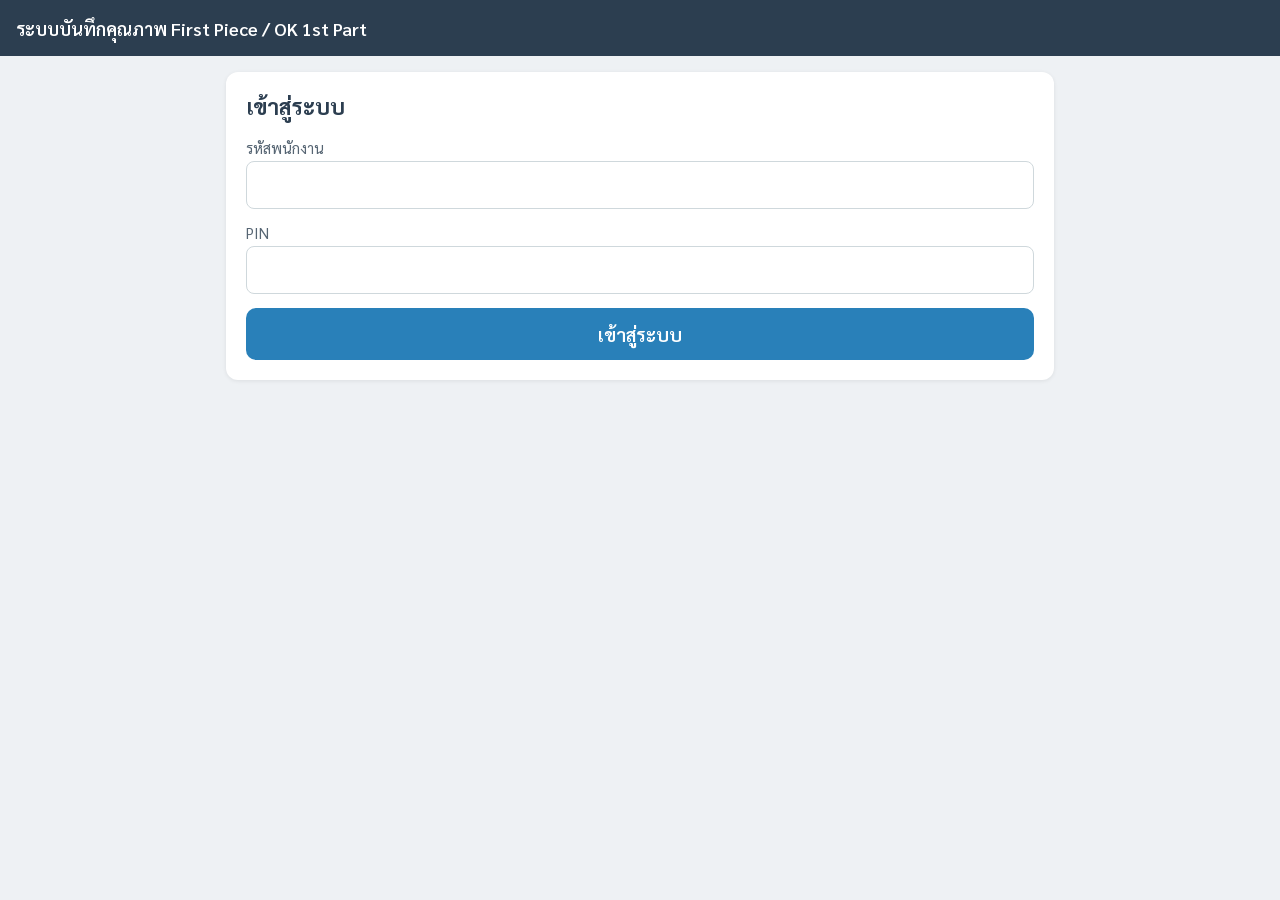
==== index.html @ cfa1894a "Add digital quality forms system: First Piece / OK 1st Part Template-driven web app for tablet-based" ====
<!DOCTYPE html>
<html lang="th">
<head>
<meta charset="UTF-8">
<meta name="viewport" content="width=device-width, initial-scale=1.0">
<title>First Piece / OK 1st Part — ระบบบันทึกคุณภาพ</title>
<link rel="preconnect" href="https://fonts.googleapis.com">
<link rel="preconnect" href="https://fonts.gstatic.com" crossorigin>
<link href="https://fonts.googleapis.com/css2?family=Sarabun:wght@400;500;600;700&display=swap" rel="stylesheet">
<link rel="stylesheet" href="css/app.css">
</head>
<body>

<header class="app-bar">
  <div class="app-title">ระบบบันทึกคุณภาพ First Piece / OK 1st Part</div>
  <div class="app-user" id="app-user" style="display:none">
    <span id="user-name"></span>
    <button type="button" class="btn-small" onclick="Auth.logoutAndRedirect()">ออกจากระบบ</button>
  </div>
</header>

<main class="container">

  <!-- ===== ขั้น 1: Login ===== -->
  <section id="step-login" class="card" style="display:none">
    <h2>เข้าสู่ระบบ</h2>
    <label class="field">
      <span>รหัสพนักงาน</span>
      <input type="text" id="login-employee-id" inputmode="numeric" autocomplete="username">
    </label>
    <label class="field">
      <span>PIN</span>
      <input type="password" id="login-pin" inputmode="numeric" autocomplete="current-password">
    </label>
    <button type="button" class="btn-primary btn-block" id="btn-login">เข้าสู่ระบบ</button>
  </section>

  <!-- ===== ขั้น 2: เลือกฟอร์ม ===== -->
  <section id="step-form" class="card" style="display:none">
    <h2>เลือกฟอร์ม</h2>
    <div id="form-list" class="big-choice-list"></div>
    <div class="nav-links">
      <a href="records.html" class="btn-secondary btn-block">📋 ค้นหาบันทึก / คิวรออนุมัติ</a>
    </div>
  </section>

  <!-- ===== ขั้น 3: เลือกสถานี (log-sheet) หรือกรอก header (single-record) ===== -->
  <section id="step-detail" class="card" style="display:none">
    <h2 id="detail-title"></h2>
    <div id="station-list" class="big-choice-list" style="display:none"></div>
    <div id="header-form" style="display:none"></div>
    <button type="button" class="btn-primary btn-block" id="btn-start" style="display:none">เริ่มกรอกฟอร์ม ▶</button>
    <button type="button" class="btn-secondary btn-block" id="btn-back">◀ ย้อนกลับ</button>
  </section>

</main>

<script src="js/config.js"></script>
<script src="js/api.js"></script>
<script src="js/auth.js"></script>
<script>
// ---------------- flow หน้าแรก ----------------
let selectedForm = null;
let selectedTemplate = null;

function show(stepId) {
  ['step-login', 'step-form', 'step-detail'].forEach(function (id) {
    document.getElementById(id).style.display = id === stepId ? 'block' : 'none';
  });
}

function refreshUserBar() {
  const user = Auth.currentUser();
  const bar = document.getElementById('app-user');
  if (user) {
    document.getElementById('user-name').textContent = user.name + ' (' + user.role + ')';
    bar.style.display = 'flex';
  } else {
    bar.style.display = 'none';
  }
}

// ----- login -----
document.getElementById('btn-login').addEventListener('click', async function () {
  const empId = document.getElementById('login-employee-id').value.trim();
  const pin = document.getElementById('login-pin').value.trim();
  if (!empId || !pin) { showToast('กรุณากรอกรหัสพนักงานและ PIN', 'error'); return; }
  Loading.show('กำลังเข้าสู่ระบบ...');
  try {
    await Auth.login(empId, pin);
    Loading.hide();
    refreshUserBar();
    renderFormList();
    show('step-form');
  } catch (err) {
    Loading.hide();
    showToast('เข้าสู่ระบบไม่สำเร็จ: ' + err.message, 'error');
  }
});
document.getElementById('login-pin').addEventListener('keydown', function (e) {
  if (e.key === 'Enter') document.getElementById('btn-login').click();
});

// ----- เลือกฟอร์ม -----
function renderFormList() {
  const el = document.getElementById('form-list');
  el.innerHTML = '';
  CONFIG.FORMS.forEach(function (f) {
    const btn = document.createElement('button');
    btn.type = 'button';
    btn.className = 'btn-choice';
    btn.innerHTML = '<b>' + f.title + '</b><br><small>' + (f.mode === 'log-sheet' ? 'Checklist ประจำสถานี (ทั้งกะ)' : 'ตรวจชิ้นงานตัวแรก (1 แผ่น = 1 การตรวจ)') + '</small>';
    btn.addEventListener('click', function () { selectForm(f); });
    el.appendChild(btn);
  });
}

async function selectForm(form) {
  selectedForm = form;
  Loading.show('กำลังโหลดฟอร์ม...');
  try {
    selectedTemplate = await loadTemplate(form.form_id);
  } catch (err) {
    Loading.hide();
    showToast(err.message, 'error');
    return;
  }
  Loading.hide();
  document.getElementById('detail-title').textContent = form.title;
  const stationList = document.getElementById('station-list');
  const headerForm = document.getElementById('header-form');
  const btnStart = document.getElementById('btn-start');

  if (selectedTemplate.mode === 'log-sheet') {
    // เลือกสถานีก่อน แล้วค่อยกรอก header
    stationList.style.display = 'grid';
    headerForm.style.display = 'none';
    btnStart.style.display = 'none';
    stationList.innerHTML = '';
    (selectedTemplate.stations || []).forEach(function (st) {
      const b = document.createElement('button');
      b.type = 'button';
      b.className = 'btn-choice btn-station';
      b.textContent = 'สถานี ' + st;
      b.addEventListener('click', function () { renderHeaderForm(st); });
      stationList.appendChild(b);
    });
  } else {
    stationList.style.display = 'none';
    renderHeaderForm(null);
  }
  show('step-detail');
}

function renderHeaderForm(station) {
  const headerForm = document.getElementById('header-form');
  const btnStart = document.getElementById('btn-start');
  headerForm.style.display = 'block';
  btnStart.style.display = 'block';
  btnStart.dataset.station = station == null ? '' : station;
  document.getElementById('station-list').style.display = 'none';

  let html = station != null ? '<div class="selected-station">สถานี: <b>' + station + '</b></div>' : '';
  const today = new Date().toISOString().slice(0, 10);
  (selectedTemplate.header_fields || []).forEach(function (f) {
    if (f.key === 'time') return; // เวลา entry กรอกในหน้า fill
    html += '<label class="field"><span>' + f.label + (f.required ? ' *' : '') + '</span>';
    if (f.type === 'select') {
      html += '<select data-header-key="' + f.key + '">' +
        '<option value="">— เลือก —</option>' +
        f.options.map(function (o) { return '<option>' + o + '</option>'; }).join('') +
        '</select>';
    } else if (f.type === 'date') {
      html += '<input type="date" data-header-key="' + f.key + '" value="' + today + '">';
    } else {
      html += '<input type="text" data-header-key="' + f.key + '" value="' + (f.default || '') + '">';
    }
    html += '</label>';
  });
  headerForm.innerHTML = html;
}

document.getElementById('btn-start').addEventListener('click', function () {
  const header = {};
  let missing = null;
  document.querySelectorAll('#header-form [data-header-key]').forEach(function (input) {
    header[input.dataset.headerKey] = input.value.trim();
  });
  (selectedTemplate.header_fields || []).forEach(function (f) {
    if (f.key === 'time') return;
    if (f.required && !header[f.key]) missing = missing || f.label;
  });
  if (missing) { showToast('กรุณากรอก: ' + missing, 'error'); return; }
  sessionStorage.setItem('fp_fill_context', JSON.stringify({
    form_id: selectedForm.form_id,
    station: this.dataset.station || null,
    header: header
  }));
  location.href = 'fill.html';
});

document.getElementById('btn-back').addEventListener('click', function () { show('step-form'); });

// ----- เริ่มต้น -----
refreshUserBar();
if (Auth.isLoggedIn()) {
  renderFormList();
  show('step-form');
} else {
  show('step-login');
}
</script>
</body>
</html>
---- css/app.css ----
/* ========================================================
   app.css — UI หลัก (tablet-first, Android Chrome)
   touch target ≥ 48px, ฟอนต์ Sarabun
   ======================================================== */

* { box-sizing: border-box; }

body {
  margin: 0;
  font-family: 'Sarabun', sans-serif;
  font-size: 18px;
  background: #eef1f4;
  color: #2c3e50;
}

/* ---------- app bar ---------- */
.app-bar {
  position: sticky; top: 0; z-index: 20;
  background: #2c3e50; color: #fff;
  display: flex; align-items: center; gap: 16px;
  padding: 10px 16px; min-height: 56px;
}
.app-title { font-weight: 600; font-size: 18px; flex: 1; }
.app-user { display: flex; align-items: center; gap: 10px; font-size: 15px; }

.container { max-width: 860px; margin: 0 auto; padding: 16px; }
.container-wide { max-width: 1200px; }

.card {
  background: #fff; border-radius: 12px;
  box-shadow: 0 1px 4px rgba(0,0,0,.08);
  padding: 20px; margin-bottom: 16px;
}
.card h2 { margin-top: 0; font-size: 22px; }

/* ---------- form fields ---------- */
.field { display: block; margin-bottom: 14px; }
.field > span { display: block; font-size: 15px; color: #566573; margin-bottom: 4px; }
.field input, .field select, .field textarea {
  width: 100%; min-height: 48px; font-family: inherit; font-size: 18px;
  padding: 10px 12px; border: 1.5px solid #cfd8dc; border-radius: 8px;
  background: #fff;
}
.field textarea { min-height: 80px; }
.field input:focus, .field select:focus, .field textarea:focus {
  outline: none; border-color: #3498db;
}

/* ---------- buttons ---------- */
button, .btn-primary, .btn-secondary { font-family: inherit; }
.btn-primary, .btn-secondary, .btn-choice {
  display: inline-block; text-align: center; text-decoration: none;
  min-height: 52px; font-size: 19px; font-weight: 600;
  border: none; border-radius: 10px; cursor: pointer; padding: 12px 20px;
}
.btn-primary { background: #2980b9; color: #fff; }
.btn-primary:active { background: #21618c; }
.btn-secondary { background: #ecf0f1; color: #2c3e50; border: 1.5px solid #cfd8dc; }
.btn-block { display: block; width: 100%; margin-top: 10px; }
.btn-small {
  font-size: 14px; padding: 8px 14px; min-height: 40px;
  border: none; border-radius: 6px; background: #ecf0f1; color: #2c3e50;
  cursor: pointer; text-decoration: none; display: inline-block;
}

.big-choice-list { display: grid; grid-template-columns: 1fr; gap: 12px; margin-bottom: 10px; }
.btn-choice {
  background: #fff; border: 2px solid #2980b9; color: #2c3e50;
  min-height: 72px; text-align: left; padding: 14px 18px;
}
.btn-choice small { font-weight: 400; color: #7f8c8d; }
.btn-choice:active { background: #eaf2f8; }
#station-list { grid-template-columns: repeat(auto-fill, minmax(140px, 1fr)); }
.btn-station { text-align: center; min-height: 64px; }
.selected-station { font-size: 20px; margin-bottom: 12px; }
.nav-links { margin-top: 18px; }

/* ---------- fill form ---------- */
.progress-wrap { flex: 1; }
.progress-track { background: rgba(255,255,255,.25); border-radius: 6px; height: 10px; overflow: hidden; }
.progress-fill { background: #2ecc71; height: 100%; width: 0; transition: width .2s; }
.progress-text { font-size: 13px; margin-top: 3px; }

.form-title { font-size: 20px; font-weight: 700; }
.form-docno { font-size: 14px; color: #7f8c8d; margin-bottom: 8px; }
.header-grid { display: flex; flex-wrap: wrap; gap: 8px 20px; }
.header-field { font-size: 16px; }
.hf-label { color: #7f8c8d; }
.hf-value { font-weight: 600; }

.section-card {
  background: #fff; border-radius: 12px; box-shadow: 0 1px 4px rgba(0,0,0,.08);
  padding: 16px; margin-bottom: 14px;
}
.section-title {
  font-size: 20px; font-weight: 700; color: #fff; background: #34495e;
  margin: -16px -16px 12px; padding: 10px 16px; border-radius: 12px 12px 0 0;
}

.item-card { border-bottom: 1px dashed #d5dbdb; padding: 14px 0; }
.item-card:last-child { border-bottom: none; }
.item-card.highlight-missing { background: #fdf2e9; border-radius: 8px; }
.item-critical { border-left: 4px solid #e74c3c; padding-left: 10px; }
.critical-mark { color: #e74c3c; font-weight: 700; }
.item-text { font-size: 18px; font-weight: 600; margin-bottom: 8px; }
.item-freq { font-size: 14px; font-weight: 400; color: #7f8c8d; }
.item-sub { font-size: 15px; color: #566573; margin: -4px 0 8px; }
.item-note { font-size: 14px; color: #b9770e; margin-bottom: 8px; }

/* ปุ่มคำตอบใหญ่ */
.answer-row { display: flex; gap: 10px; margin: 10px 0; }
.answer-row button {
  flex: 1; min-height: 58px; font-size: 20px; font-weight: 700;
  border: 2px solid #cfd8dc; border-radius: 10px; background: #fff; cursor: pointer;
}
.btn-acc.selected { background: #27ae60; border-color: #27ae60; color: #fff; }
.btn-rej.selected { background: #e74c3c; border-color: #e74c3c; color: #fff; }
.btn-na.selected { background: #7f8c8d; border-color: #7f8c8d; color: #fff; }

/* way select */
.way-group { display: flex; flex-wrap: wrap; gap: 8px; margin: 8px 0; }
.btn-way {
  min-height: 48px; padding: 8px 14px; font-size: 16px; font-family: inherit;
  border: 2px solid #95a5a6; border-radius: 8px; background: #fff; cursor: pointer;
}
.btn-way.selected { background: #2980b9; border-color: #2980b9; color: #fff; }

.text-group, .rt-row { display: flex; flex-wrap: wrap; gap: 10px; margin: 8px 0; }
.text-group .text-field, .rt-row .text-field { flex: 1; min-width: 180px; }
.text-field span { display: block; font-size: 14px; color: #7f8c8d; }
.text-field input {
  width: 100%; min-height: 48px; font-family: inherit; font-size: 17px;
  padding: 8px 10px; border: 1.5px solid #cfd8dc; border-radius: 8px;
}
.check-group { margin: 8px 0; }
.check-field { font-size: 17px; margin-right: 16px; }
.check-field input { width: 24px; height: 24px; vertical-align: middle; }

/* torque */
.torque-row { display: flex; align-items: center; gap: 10px; }
.torque-input {
  width: 160px; min-height: 52px; font-size: 22px; text-align: center;
  font-family: inherit; border: 2px solid #cfd8dc; border-radius: 8px;
}
.torque-input.out-of-spec { border-color: #e74c3c; background: #fdedec; color: #c0392b; }
.torque-unit { font-size: 17px; color: #566573; }
.torque-spec { font-size: 15px; color: #2980b9; margin-top: 4px; }
.torque-warning { color: #c0392b; font-weight: 700; margin-top: 4px; }

/* photo */
.photo-block { margin: 10px 0; padding: 10px; background: #f8f9fa; border-radius: 8px; }
.photo-label { font-size: 16px; font-weight: 600; margin-bottom: 8px; }
.photo-label .req { color: #e74c3c; font-size: 14px; }
.btn-photo {
  min-height: 52px; width: 100%; font-size: 18px; font-family: inherit;
  border: 2px dashed #2980b9; border-radius: 8px; background: #eaf2f8;
  color: #2980b9; font-weight: 600; cursor: pointer;
}
.photo-previews { display: flex; flex-wrap: wrap; gap: 10px; margin-bottom: 8px; }
.photo-preview { position: relative; }
.photo-preview img {
  width: 140px; height: 140px; object-fit: cover; border-radius: 8px; border: 1px solid #cfd8dc;
}
.btn-del-photo {
  position: absolute; top: -8px; right: -8px; width: 32px; height: 32px;
  border-radius: 50%; border: none; background: #e74c3c; color: #fff;
  font-size: 15px; cursor: pointer;
}

.submit-bar { padding: 10px 0 40px; }
.btn-submit { min-height: 60px; font-size: 21px; background: #27ae60; }
.btn-submit:active { background: #1e8449; }

/* ---------- modal ---------- */
.modal-overlay {
  position: fixed; inset: 0; background: rgba(0,0,0,.5); z-index: 50;
  display: flex; align-items: center; justify-content: center; padding: 16px;
}
.modal-box {
  background: #fff; border-radius: 14px; padding: 22px;
  width: 100%; max-width: 560px; max-height: 90vh; overflow-y: auto;
}
.modal-wide { max-width: 900px; }
.modal-box h3 { margin-top: 0; }
.modal-hint { font-size: 15px; color: #7f8c8d; }
.modal-head { display: flex; justify-content: space-between; align-items: center; }
.recovery-item-label { font-weight: 600; background: #fdf2e9; padding: 10px; border-radius: 8px; margin-bottom: 12px; }
.modal-success { text-align: center; }
.success-icon {
  width: 72px; height: 72px; line-height: 72px; margin: 0 auto 10px;
  border-radius: 50%; background: #27ae60; color: #fff; font-size: 38px;
}

/* ---------- records page ---------- */
.tab-bar { display: flex; gap: 8px; margin-bottom: 14px; }
.tab {
  font-family: inherit; font-size: 17px; padding: 12px 22px; min-height: 48px;
  border: none; border-radius: 10px 10px 0 0; background: #d5dbdb; cursor: pointer;
}
.tab.active { background: #fff; font-weight: 700; }
.badge-count { color: #e67e22; font-weight: 700; }
.filter-grid { display: grid; grid-template-columns: repeat(auto-fill, minmax(180px, 1fr)); gap: 10px; margin-bottom: 10px; }
.table-scroll { overflow-x: auto; }
.record-table { width: 100%; border-collapse: collapse; font-size: 15px; }
.record-table th, .record-table td { padding: 10px 8px; border-bottom: 1px solid #e5e8e8; text-align: left; white-space: nowrap; }
.record-table th { background: #f4f6f7; }
.record-link { color: #2980b9; font-weight: 600; }
.status-badge { color: #fff; padding: 4px 10px; border-radius: 12px; font-size: 13px; font-weight: 600; }
.nok-flag { color: #fff; background: #e74c3c; padding: 2px 8px; border-radius: 10px; font-size: 12px; font-weight: 700; }
.empty-hint { text-align: center; color: #95a5a6; padding: 24px !important; }

.detail-meta { margin-bottom: 10px; }
.reject-reason { background: #fdedec; color: #c0392b; padding: 10px; border-radius: 8px; margin-bottom: 10px; }
.detail-section { margin-bottom: 14px; }
.detail-table { width: 100%; border-collapse: collapse; font-size: 14px; }
.detail-table td { border-bottom: 1px solid #eee; padding: 6px; vertical-align: top; }
.val-ok { color: #1e8449; font-weight: 600; white-space: nowrap; }
.val-nok { color: #c0392b; font-weight: 700; white-space: nowrap; }
.detail-photos img { width: 110px; height: 110px; object-fit: cover; border-radius: 6px; margin-right: 6px; }
.approve-bar { border-top: 1px solid #eee; padding-top: 12px; margin-top: 10px; }
.approve-buttons { display: flex; gap: 12px; }
.btn-approve, .btn-reject {
  flex: 1; min-height: 54px; font-size: 19px; font-weight: 700; font-family: inherit;
  border: none; border-radius: 10px; color: #fff; cursor: pointer;
}
.btn-approve { background: #27ae60; }
.btn-reject { background: #e74c3c; }

/* ---------- loading + toast ---------- */
#loading-overlay {
  position: fixed; inset: 0; background: rgba(0,0,0,.4); z-index: 100;
  display: none; align-items: center; justify-content: center;
}
.loading-box { background: #fff; padding: 24px 32px; border-radius: 10px; text-align: center; font-size: 17px; }
.spinner {
  width: 40px; height: 40px; margin: 0 auto 12px;
  border: 4px solid #ddd; border-top-color: #2980b9; border-radius: 50%;
  animation: spin .8s linear infinite;
}
@keyframes spin { to { transform: rotate(360deg); } }

.toast {
  position: fixed; bottom: 24px; left: 50%; transform: translateX(-50%);
  background: #34495e; color: #fff; padding: 14px 22px; border-radius: 8px;
  font-size: 16px; opacity: 0; transition: opacity .3s; z-index: 110;
  max-width: 90vw;
}
.toast.show { opacity: 1; }
.toast-error { background: #c0392b; }
.toast-success { background: #1e8449; }
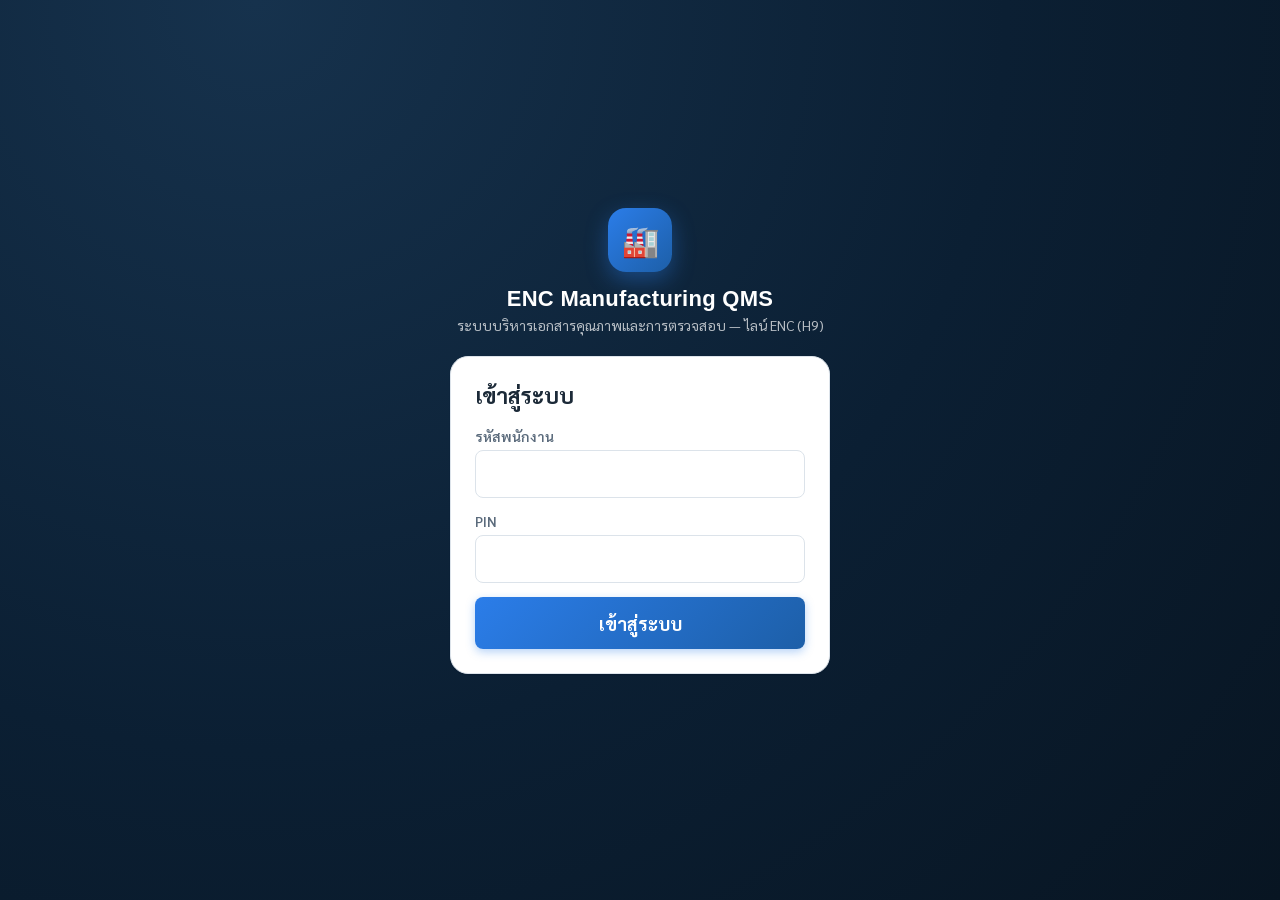
==== commit 7c27f326: "Redesign UI as a cohesive ENC Manufacturing QMS design system Rebuilds css/app.css around the Plant-" ====
--- a/index.html
+++ b/index.html
@@ -3,26 +3,40 @@
 <head>
 <meta charset="UTF-8">
 <meta name="viewport" content="width=device-width, initial-scale=1.0">
-<title>First Piece / OK 1st Part — ระบบบันทึกคุณภาพ</title>
+<title>ENC Manufacturing QMS — เข้าสู่ระบบ</title>
 <link rel="preconnect" href="https://fonts.googleapis.com">
 <link rel="preconnect" href="https://fonts.gstatic.com" crossorigin>
 <link href="https://fonts.googleapis.com/css2?family=Sarabun:wght@400;500;600;700&display=swap" rel="stylesheet">
 <link rel="stylesheet" href="css/app.css">
+<style>
+  .login-shell {
+    min-height: 100vh; display: flex; flex-direction: column; align-items: center; justify-content: center;
+    padding: 24px 16px; background: radial-gradient(circle at 20% 0%, #16324d 0%, var(--ink-900) 55%, #081522 100%);
+  }
+  .login-brand { text-align: center; color: #fff; margin-bottom: 22px; }
+  .login-logo {
+    width: 64px; height: 64px; border-radius: 18px; margin: 0 auto 14px;
+    background: linear-gradient(135deg, var(--brand-500), var(--brand-600));
+    display: flex; align-items: center; justify-content: center; font-size: 30px;
+    box-shadow: 0 8px 22px rgba(43,125,233,.4);
+  }
+  .login-brand h1 { font-size: 22px; margin: 0 0 4px; font-weight: 800; letter-spacing: .3px; }
+  .login-brand p { margin: 0; font-size: 14px; opacity: .7; }
+  .login-card { width: 100%; max-width: 380px; }
+  #step-form.card { max-width: 480px; margin: 40px auto 0; }
+</style>
 </head>
-<body>
-
-<header class="app-bar">
-  <div class="app-title">ระบบบันทึกคุณภาพ First Piece / OK 1st Part</div>
-  <div class="app-user" id="app-user" style="display:none">
-    <span id="user-name"></span>
-    <button type="button" class="btn-small" onclick="Auth.logoutAndRedirect()">ออกจากระบบ</button>
+<body class="login-body">
+
+<main class="login-shell" id="login-shell">
+  <div class="login-brand">
+    <div class="login-logo">🏭</div>
+    <h1>ENC Manufacturing QMS</h1>
+    <p>ระบบบริหารเอกสารคุณภาพและการตรวจสอบ — ไลน์ ENC (H9)</p>
   </div>
-</header>
-
-<main class="container">
 
   <!-- ===== ขั้น 1: Login ===== -->
-  <section id="step-login" class="card" style="display:none">
+  <section id="step-login" class="card login-card" style="display:none">
     <h2>เข้าสู่ระบบ</h2>
     <label class="field">
       <span>รหัสพนักงาน</span>
@@ -34,10 +48,21 @@
     </label>
     <button type="button" class="btn-primary btn-block" id="btn-login">เข้าสู่ระบบ</button>
   </section>
+</main>
+
+<main class="container" id="post-login-shell" style="display:none">
+  <header class="app-bar" style="position:static;margin:-20px -16px 20px;border-radius:0 0 var(--radius-lg) var(--radius-lg)">
+    <div class="app-title">🏭 ENC Manufacturing QMS</div>
+    <div class="app-user" id="app-user">
+      <span id="user-name"></span>
+      <button type="button" class="btn-small" onclick="Auth.logoutAndRedirect()">ออกจากระบบ</button>
+    </div>
+  </header>
 
   <!-- ===== ขั้น 2: เลือกฟอร์ม ===== -->
   <section id="step-form" class="card" style="display:none">
-    <h2>เลือกฟอร์ม</h2>
+    <a href="dashboard.html" class="btn-primary btn-block" style="margin-bottom:14px">🏭 Document Center (เลือกไลน์ → สถานี → เอกสาร)</a>
+    <h2>เลือกฟอร์ม (ทางลัดแบบเดิม)</h2>
     <div id="form-list" class="big-choice-list"></div>
     <div class="nav-links">
       <a href="records.html" class="btn-secondary btn-block">📋 ค้นหาบันทึก / คิวรออนุมัติ</a>
@@ -64,6 +89,8 @@
 let selectedTemplate = null;
 
 function show(stepId) {
+  document.getElementById('login-shell').style.display = stepId === 'step-login' ? 'flex' : 'none';
+  document.getElementById('post-login-shell').style.display = stepId === 'step-login' ? 'none' : 'block';
   ['step-login', 'step-form', 'step-detail'].forEach(function (id) {
     document.getElementById(id).style.display = id === stepId ? 'block' : 'none';
   });
--- a/css/app.css
+++ b/css/app.css
@@ -1,250 +1,442 @@
 /* ========================================================
-   app.css — UI หลัก (tablet-first, Android Chrome)
-   touch target ≥ 48px, ฟอนต์ Sarabun
+   app.css — ENC Manufacturing QMS Design System
+   Tablet-first (Android Chrome), เปิดบน Desktop ได้
+   ยึดคอนเซปจาก docs/ARCHITECTURE.md:
+   Plant → Line → Station → Document (behavior: form/file/recovery)
    ======================================================== */
+
+:root {
+  /* ---- แบรนด์: กลุ่มโรงงาน ENC ---- */
+  --ink-900: #0b1f33;
+  --ink-800: #12293f;
+  --ink-700: #1a3a56;
+  --brand-600: #1d5fa8;
+  --brand-500: #2b7de9;
+  --brand-400: #5b9df5;
+  --brand-100: #e8f1fd;
+
+  /* ---- behavior ของเอกสาร (ใช้สม่ำเสมอทั้งระบบ) ---- */
+  --beh-form: #2b7de9;      /* กรอก/ตรวจ/อนุมัติ */
+  --beh-form-bg: #e8f1fd;
+  --beh-file: #0e9f6e;      /* ดู/อ้างอิง */
+  --beh-file-bg: #e6f8f1;
+  --beh-recovery: #e0710d;  /* แก้ไข/ติดตาม */
+  --beh-recovery-bg: #fdf0e3;
+
+  /* ---- สถานะ ---- */
+  --ok: #1e9e5a;
+  --warn: #e0710d;
+  --danger: #d94545;
+  --pending: #d99a1b;
+  --neutral: #7c8a99;
+
+  /* ---- กลาง ---- */
+  --surface: #ffffff;
+  --canvas: #f2f5f9;
+  --canvas-alt: #e9eef4;
+  --border: #dce3ea;
+  --text: #1c2a38;
+  --text-soft: #5b6b7c;
+  --text-faint: #8a97a5;
+
+  --radius-sm: 8px;
+  --radius-md: 12px;
+  --radius-lg: 18px;
+  --shadow-sm: 0 1px 2px rgba(15, 35, 60, .06), 0 1px 1px rgba(15, 35, 60, .04);
+  --shadow-md: 0 4px 14px rgba(15, 35, 60, .09);
+  --shadow-lift: 0 10px 24px rgba(15, 35, 60, .14);
+}
 
 * { box-sizing: border-box; }
 
 body {
   margin: 0;
   font-family: 'Sarabun', sans-serif;
-  font-size: 18px;
-  background: #eef1f4;
-  color: #2c3e50;
-}
-
-/* ---------- app bar ---------- */
+  font-size: 17px;
+  background: var(--canvas);
+  color: var(--text);
+  -webkit-font-smoothing: antialiased;
+}
+
+/* ================= App Bar ================= */
 .app-bar {
-  position: sticky; top: 0; z-index: 20;
-  background: #2c3e50; color: #fff;
+  position: sticky; top: 0; z-index: 30;
+  background: linear-gradient(135deg, var(--ink-900) 0%, var(--ink-700) 100%);
+  color: #fff;
   display: flex; align-items: center; gap: 16px;
-  padding: 10px 16px; min-height: 56px;
-}
-.app-title { font-weight: 600; font-size: 18px; flex: 1; }
-.app-user { display: flex; align-items: center; gap: 10px; font-size: 15px; }
-
-.container { max-width: 860px; margin: 0 auto; padding: 16px; }
-.container-wide { max-width: 1200px; }
-
+  padding: 12px 20px; min-height: 60px;
+  box-shadow: 0 2px 10px rgba(8, 20, 35, .25);
+}
+.app-title {
+  font-weight: 700; font-size: 19px; flex: 1;
+  display: flex; align-items: center; gap: 8px; letter-spacing: .2px;
+}
+.app-user { display: flex; align-items: center; gap: 10px; font-size: 14px; flex-wrap: wrap; justify-content: flex-end; }
+.app-user > span {
+  background: rgba(255,255,255,.12); padding: 6px 12px; border-radius: 999px;
+  font-weight: 600; white-space: nowrap;
+}
+
+.container { max-width: 900px; margin: 0 auto; padding: 20px 16px 40px; }
+.container-wide { max-width: 1240px; }
+
+/* ================= Cards ================= */
 .card {
-  background: #fff; border-radius: 12px;
-  box-shadow: 0 1px 4px rgba(0,0,0,.08);
-  padding: 20px; margin-bottom: 16px;
-}
-.card h2 { margin-top: 0; font-size: 22px; }
+  background: var(--surface); border: 1px solid var(--border); border-radius: var(--radius-lg);
+  box-shadow: var(--shadow-sm);
+  padding: 24px; margin-bottom: 18px;
+}
+.card h2 { margin-top: 0; font-size: 22px; font-weight: 700; }
 
 /* ---------- form fields ---------- */
 .field { display: block; margin-bottom: 14px; }
-.field > span { display: block; font-size: 15px; color: #566573; margin-bottom: 4px; }
+.field > span { display: block; font-size: 14px; color: var(--text-soft); margin-bottom: 5px; font-weight: 600; }
 .field input, .field select, .field textarea {
-  width: 100%; min-height: 48px; font-family: inherit; font-size: 18px;
-  padding: 10px 12px; border: 1.5px solid #cfd8dc; border-radius: 8px;
-  background: #fff;
+  width: 100%; min-height: 48px; font-family: inherit; font-size: 17px;
+  padding: 10px 14px; border: 1.5px solid var(--border); border-radius: var(--radius-sm);
+  background: var(--surface); color: var(--text); transition: border-color .15s, box-shadow .15s;
 }
 .field textarea { min-height: 80px; }
 .field input:focus, .field select:focus, .field textarea:focus {
-  outline: none; border-color: #3498db;
-}
-
-/* ---------- buttons ---------- */
+  outline: none; border-color: var(--brand-500); box-shadow: 0 0 0 3px var(--brand-100);
+}
+
+/* ================= Buttons ================= */
 button, .btn-primary, .btn-secondary { font-family: inherit; }
 .btn-primary, .btn-secondary, .btn-choice {
   display: inline-block; text-align: center; text-decoration: none;
-  min-height: 52px; font-size: 19px; font-weight: 600;
-  border: none; border-radius: 10px; cursor: pointer; padding: 12px 20px;
-}
-.btn-primary { background: #2980b9; color: #fff; }
-.btn-primary:active { background: #21618c; }
-.btn-secondary { background: #ecf0f1; color: #2c3e50; border: 1.5px solid #cfd8dc; }
+  min-height: 52px; font-size: 18px; font-weight: 700;
+  border: none; border-radius: var(--radius-sm); cursor: pointer; padding: 12px 22px;
+  transition: transform .08s ease, box-shadow .15s ease, background .15s ease;
+}
+.btn-primary {
+  background: linear-gradient(135deg, var(--brand-500), var(--brand-600));
+  color: #fff; box-shadow: 0 3px 10px rgba(43, 125, 233, .35);
+}
+.btn-primary:active { transform: translateY(1px); box-shadow: 0 1px 4px rgba(43, 125, 233, .35); }
+.btn-secondary { background: var(--canvas-alt); color: var(--text); border: 1.5px solid var(--border); }
+.btn-secondary:active { background: var(--border); }
 .btn-block { display: block; width: 100%; margin-top: 10px; }
 .btn-small {
   font-size: 14px; padding: 8px 14px; min-height: 40px;
-  border: none; border-radius: 6px; background: #ecf0f1; color: #2c3e50;
-  cursor: pointer; text-decoration: none; display: inline-block;
-}
-
-.big-choice-list { display: grid; grid-template-columns: 1fr; gap: 12px; margin-bottom: 10px; }
+  border: 1.5px solid transparent; border-radius: 999px; background: rgba(255,255,255,.14); color: #fff;
+  cursor: pointer; text-decoration: none; display: inline-block; font-weight: 600;
+  transition: background .15s;
+}
+.btn-small:hover, .btn-small:active { background: rgba(255,255,255,.24); }
+/* btn-small ใช้นอก app-bar (พื้นสว่าง) ต้องกลับสี */
+.card .btn-small, .doc-actions .btn-small, main .btn-small:not(.app-bar *) {
+  background: var(--canvas-alt); color: var(--text); border-color: var(--border);
+}
+.card .btn-small:hover { background: var(--border); }
+
+/* ================= เลือกตัวเลือกใหญ่ (ไลน์ / สถานี / ฟอร์ม) ================= */
+.big-choice-list { display: grid; grid-template-columns: 1fr; gap: 14px; margin-bottom: 10px; }
 .btn-choice {
-  background: #fff; border: 2px solid #2980b9; color: #2c3e50;
-  min-height: 72px; text-align: left; padding: 14px 18px;
-}
-.btn-choice small { font-weight: 400; color: #7f8c8d; }
-.btn-choice:active { background: #eaf2f8; }
-#station-list { grid-template-columns: repeat(auto-fill, minmax(140px, 1fr)); }
-.btn-station { text-align: center; min-height: 64px; }
-.selected-station { font-size: 20px; margin-bottom: 12px; }
+  background: var(--surface); border: 1.5px solid var(--border); color: var(--text);
+  min-height: 84px; text-align: left; padding: 16px 20px; border-radius: var(--radius-md);
+  box-shadow: var(--shadow-sm); position: relative; overflow: hidden;
+}
+.btn-choice::before {
+  content: ''; position: absolute; left: 0; top: 0; bottom: 0; width: 5px;
+  background: var(--brand-500); opacity: 0; transition: opacity .15s;
+}
+.btn-choice:hover, .btn-choice:active { box-shadow: var(--shadow-lift); border-color: var(--brand-400); }
+.btn-choice:hover::before { opacity: 1; }
+.btn-choice b { font-size: 19px; color: var(--ink-800); }
+.btn-choice small { font-weight: 400; color: var(--text-faint); font-size: 14px; }
+
+#station-list { grid-template-columns: repeat(auto-fill, minmax(150px, 1fr)); }
+.btn-station { text-align: center; min-height: 68px; align-items: center; justify-content: center; }
+.selected-station { font-size: 18px; margin-bottom: 12px; color: var(--text-soft); }
+.selected-station b { color: var(--ink-800); }
 .nav-links { margin-top: 18px; }
 
-/* ---------- fill form ---------- */
+/* ================= fill.html ================= */
 .progress-wrap { flex: 1; }
-.progress-track { background: rgba(255,255,255,.25); border-radius: 6px; height: 10px; overflow: hidden; }
-.progress-fill { background: #2ecc71; height: 100%; width: 0; transition: width .2s; }
-.progress-text { font-size: 13px; margin-top: 3px; }
-
-.form-title { font-size: 20px; font-weight: 700; }
-.form-docno { font-size: 14px; color: #7f8c8d; margin-bottom: 8px; }
-.header-grid { display: flex; flex-wrap: wrap; gap: 8px 20px; }
-.header-field { font-size: 16px; }
-.hf-label { color: #7f8c8d; }
-.hf-value { font-weight: 600; }
+.progress-track { background: rgba(255,255,255,.22); border-radius: 6px; height: 10px; overflow: hidden; }
+.progress-fill { background: linear-gradient(90deg, #34d399, #10b981); height: 100%; width: 0; transition: width .25s; }
+.progress-text { font-size: 12px; margin-top: 3px; color: rgba(255,255,255,.85); }
+
+.form-title { font-size: 21px; font-weight: 800; color: var(--ink-900); }
+.form-docno { font-size: 13px; color: var(--text-faint); margin-bottom: 10px; font-variant-numeric: tabular-nums; }
+.header-grid { display: flex; flex-wrap: wrap; gap: 8px 22px; }
+.header-field { font-size: 15px; }
+.hf-label { color: var(--text-faint); }
+.hf-value { font-weight: 700; color: var(--ink-800); }
 
 .section-card {
-  background: #fff; border-radius: 12px; box-shadow: 0 1px 4px rgba(0,0,0,.08);
-  padding: 16px; margin-bottom: 14px;
+  background: var(--surface); border: 1px solid var(--border); border-radius: var(--radius-lg);
+  box-shadow: var(--shadow-sm); padding: 18px; margin-bottom: 16px; overflow: hidden;
 }
 .section-title {
-  font-size: 20px; font-weight: 700; color: #fff; background: #34495e;
-  margin: -16px -16px 12px; padding: 10px 16px; border-radius: 12px 12px 0 0;
-}
-
-.item-card { border-bottom: 1px dashed #d5dbdb; padding: 14px 0; }
+  font-size: 19px; font-weight: 800; color: #fff;
+  background: linear-gradient(135deg, var(--ink-800), var(--ink-700));
+  margin: -18px -18px 14px; padding: 12px 18px;
+}
+
+.item-card { border-bottom: 1px dashed var(--border); padding: 16px 0; }
 .item-card:last-child { border-bottom: none; }
-.item-card.highlight-missing { background: #fdf2e9; border-radius: 8px; }
-.item-critical { border-left: 4px solid #e74c3c; padding-left: 10px; }
-.critical-mark { color: #e74c3c; font-weight: 700; }
-.item-text { font-size: 18px; font-weight: 600; margin-bottom: 8px; }
-.item-freq { font-size: 14px; font-weight: 400; color: #7f8c8d; }
-.item-sub { font-size: 15px; color: #566573; margin: -4px 0 8px; }
-.item-note { font-size: 14px; color: #b9770e; margin-bottom: 8px; }
-
-/* ปุ่มคำตอบใหญ่ */
+.item-card.highlight-missing { background: #fdf0e3; border-radius: 10px; padding: 14px; }
+.item-critical { border-left: 4px solid var(--danger); padding-left: 12px; }
+.critical-mark { color: var(--danger); font-weight: 700; }
+.item-text { font-size: 18px; font-weight: 700; margin-bottom: 8px; color: var(--ink-800); }
+.item-freq { font-size: 13px; font-weight: 400; color: var(--text-faint); }
+.item-sub { font-size: 15px; color: var(--text-soft); margin: -4px 0 8px; }
+.item-note { font-size: 13px; color: var(--warn); margin-bottom: 8px; }
+
 .answer-row { display: flex; gap: 10px; margin: 10px 0; }
 .answer-row button {
-  flex: 1; min-height: 58px; font-size: 20px; font-weight: 700;
-  border: 2px solid #cfd8dc; border-radius: 10px; background: #fff; cursor: pointer;
-}
-.btn-acc.selected { background: #27ae60; border-color: #27ae60; color: #fff; }
-.btn-rej.selected { background: #e74c3c; border-color: #e74c3c; color: #fff; }
-.btn-na.selected { background: #7f8c8d; border-color: #7f8c8d; color: #fff; }
-
-/* way select */
+  flex: 1; min-height: 58px; font-size: 19px; font-weight: 800;
+  border: 2px solid var(--border); border-radius: var(--radius-md); background: var(--surface); cursor: pointer;
+  transition: all .12s;
+}
+.btn-acc.selected { background: var(--ok); border-color: var(--ok); color: #fff; box-shadow: 0 3px 10px rgba(30, 158, 90, .35); }
+.btn-rej.selected { background: var(--danger); border-color: var(--danger); color: #fff; box-shadow: 0 3px 10px rgba(217, 69, 69, .35); }
+.btn-na.selected { background: var(--neutral); border-color: var(--neutral); color: #fff; }
+
 .way-group { display: flex; flex-wrap: wrap; gap: 8px; margin: 8px 0; }
 .btn-way {
-  min-height: 48px; padding: 8px 14px; font-size: 16px; font-family: inherit;
-  border: 2px solid #95a5a6; border-radius: 8px; background: #fff; cursor: pointer;
-}
-.btn-way.selected { background: #2980b9; border-color: #2980b9; color: #fff; }
+  min-height: 46px; padding: 8px 16px; font-size: 15px; font-family: inherit; font-weight: 600;
+  border: 1.5px solid var(--border); border-radius: 999px; background: var(--surface); cursor: pointer;
+}
+.btn-way.selected { background: var(--brand-500); border-color: var(--brand-500); color: #fff; }
 
 .text-group, .rt-row { display: flex; flex-wrap: wrap; gap: 10px; margin: 8px 0; }
 .text-group .text-field, .rt-row .text-field { flex: 1; min-width: 180px; }
-.text-field span { display: block; font-size: 14px; color: #7f8c8d; }
+.text-field span { display: block; font-size: 13px; color: var(--text-faint); font-weight: 600; }
 .text-field input {
-  width: 100%; min-height: 48px; font-family: inherit; font-size: 17px;
-  padding: 8px 10px; border: 1.5px solid #cfd8dc; border-radius: 8px;
+  width: 100%; min-height: 46px; font-family: inherit; font-size: 16px;
+  padding: 8px 12px; border: 1.5px solid var(--border); border-radius: var(--radius-sm);
 }
 .check-group { margin: 8px 0; }
-.check-field { font-size: 17px; margin-right: 16px; }
-.check-field input { width: 24px; height: 24px; vertical-align: middle; }
-
-/* torque */
+.check-field { font-size: 16px; margin-right: 16px; }
+.check-field input { width: 22px; height: 22px; vertical-align: middle; }
+
 .torque-row { display: flex; align-items: center; gap: 10px; }
 .torque-input {
   width: 160px; min-height: 52px; font-size: 22px; text-align: center;
-  font-family: inherit; border: 2px solid #cfd8dc; border-radius: 8px;
-}
-.torque-input.out-of-spec { border-color: #e74c3c; background: #fdedec; color: #c0392b; }
-.torque-unit { font-size: 17px; color: #566573; }
-.torque-spec { font-size: 15px; color: #2980b9; margin-top: 4px; }
-.torque-warning { color: #c0392b; font-weight: 700; margin-top: 4px; }
-
-/* photo */
-.photo-block { margin: 10px 0; padding: 10px; background: #f8f9fa; border-radius: 8px; }
-.photo-label { font-size: 16px; font-weight: 600; margin-bottom: 8px; }
-.photo-label .req { color: #e74c3c; font-size: 14px; }
+  font-family: inherit; border: 2px solid var(--border); border-radius: var(--radius-sm);
+}
+.torque-input.out-of-spec { border-color: var(--danger); background: #fdedec; color: var(--danger); }
+.torque-unit { font-size: 16px; color: var(--text-soft); }
+.torque-spec { font-size: 14px; color: var(--brand-600); margin-top: 4px; font-weight: 600; }
+.torque-warning { color: var(--danger); font-weight: 700; margin-top: 4px; }
+
+.photo-block { margin: 10px 0; padding: 12px; background: var(--canvas); border-radius: var(--radius-md); }
+.photo-label { font-size: 15px; font-weight: 700; margin-bottom: 8px; }
+.photo-label .req { color: var(--danger); font-size: 13px; }
 .btn-photo {
-  min-height: 52px; width: 100%; font-size: 18px; font-family: inherit;
-  border: 2px dashed #2980b9; border-radius: 8px; background: #eaf2f8;
-  color: #2980b9; font-weight: 600; cursor: pointer;
+  min-height: 52px; width: 100%; font-size: 17px; font-family: inherit; font-weight: 700;
+  border: 2px dashed var(--brand-400); border-radius: var(--radius-sm); background: var(--brand-100);
+  color: var(--brand-600); cursor: pointer;
 }
 .photo-previews { display: flex; flex-wrap: wrap; gap: 10px; margin-bottom: 8px; }
 .photo-preview { position: relative; }
-.photo-preview img {
-  width: 140px; height: 140px; object-fit: cover; border-radius: 8px; border: 1px solid #cfd8dc;
-}
+.photo-preview img { width: 140px; height: 140px; object-fit: cover; border-radius: var(--radius-sm); border: 1px solid var(--border); }
 .btn-del-photo {
-  position: absolute; top: -8px; right: -8px; width: 32px; height: 32px;
-  border-radius: 50%; border: none; background: #e74c3c; color: #fff;
-  font-size: 15px; cursor: pointer;
+  position: absolute; top: -8px; right: -8px; width: 30px; height: 30px;
+  border-radius: 50%; border: 2px solid #fff; background: var(--danger); color: #fff;
+  font-size: 14px; cursor: pointer; box-shadow: var(--shadow-sm);
 }
 
 .submit-bar { padding: 10px 0 40px; }
-.btn-submit { min-height: 60px; font-size: 21px; background: #27ae60; }
-.btn-submit:active { background: #1e8449; }
-
-/* ---------- modal ---------- */
+.btn-submit { min-height: 60px; font-size: 20px; background: linear-gradient(135deg, #22c55e, var(--ok)); box-shadow: 0 4px 14px rgba(30,158,90,.35); }
+
+/* ================= Modal ================= */
 .modal-overlay {
-  position: fixed; inset: 0; background: rgba(0,0,0,.5); z-index: 50;
+  position: fixed; inset: 0; background: rgba(11, 31, 51, .55); backdrop-filter: blur(2px); z-index: 50;
   display: flex; align-items: center; justify-content: center; padding: 16px;
 }
 .modal-box {
-  background: #fff; border-radius: 14px; padding: 22px;
-  width: 100%; max-width: 560px; max-height: 90vh; overflow-y: auto;
-}
-.modal-wide { max-width: 900px; }
-.modal-box h3 { margin-top: 0; }
-.modal-hint { font-size: 15px; color: #7f8c8d; }
-.modal-head { display: flex; justify-content: space-between; align-items: center; }
-.recovery-item-label { font-weight: 600; background: #fdf2e9; padding: 10px; border-radius: 8px; margin-bottom: 12px; }
+  background: var(--surface); border-radius: var(--radius-lg); padding: 24px;
+  width: 100%; max-width: 560px; max-height: 90vh; overflow-y: auto; box-shadow: var(--shadow-lift);
+}
+.modal-wide { max-width: 920px; }
+.modal-box h3 { margin-top: 0; color: var(--ink-800); }
+.modal-hint { font-size: 14px; color: var(--text-soft); }
+.modal-head { display: flex; justify-content: space-between; align-items: center; margin-bottom: 6px; }
+.modal-head h3 { margin: 0; }
+.recovery-item-label { font-weight: 700; background: #fdf0e3; padding: 10px 14px; border-radius: var(--radius-sm); margin-bottom: 12px; }
 .modal-success { text-align: center; }
 .success-icon {
   width: 72px; height: 72px; line-height: 72px; margin: 0 auto 10px;
-  border-radius: 50%; background: #27ae60; color: #fff; font-size: 38px;
-}
-
-/* ---------- records page ---------- */
-.tab-bar { display: flex; gap: 8px; margin-bottom: 14px; }
+  border-radius: 50%; background: var(--ok); color: #fff; font-size: 36px;
+}
+
+/* ================= records.html ================= */
+.tab-bar { display: flex; gap: 8px; margin-bottom: 0; }
 .tab {
-  font-family: inherit; font-size: 17px; padding: 12px 22px; min-height: 48px;
-  border: none; border-radius: 10px 10px 0 0; background: #d5dbdb; cursor: pointer;
-}
-.tab.active { background: #fff; font-weight: 700; }
-.badge-count { color: #e67e22; font-weight: 700; }
-.filter-grid { display: grid; grid-template-columns: repeat(auto-fill, minmax(180px, 1fr)); gap: 10px; margin-bottom: 10px; }
-.table-scroll { overflow-x: auto; }
-.record-table { width: 100%; border-collapse: collapse; font-size: 15px; }
-.record-table th, .record-table td { padding: 10px 8px; border-bottom: 1px solid #e5e8e8; text-align: left; white-space: nowrap; }
-.record-table th { background: #f4f6f7; }
-.record-link { color: #2980b9; font-weight: 600; }
-.status-badge { color: #fff; padding: 4px 10px; border-radius: 12px; font-size: 13px; font-weight: 600; }
-.nok-flag { color: #fff; background: #e74c3c; padding: 2px 8px; border-radius: 10px; font-size: 12px; font-weight: 700; }
-.empty-hint { text-align: center; color: #95a5a6; padding: 24px !important; }
-
-.detail-meta { margin-bottom: 10px; }
-.reject-reason { background: #fdedec; color: #c0392b; padding: 10px; border-radius: 8px; margin-bottom: 10px; }
-.detail-section { margin-bottom: 14px; }
+  font-family: inherit; font-size: 16px; font-weight: 700; padding: 12px 22px; min-height: 48px;
+  border: none; border-radius: var(--radius-sm) var(--radius-sm) 0 0; background: var(--canvas-alt); color: var(--text-soft); cursor: pointer;
+}
+.tab.active { background: var(--surface); color: var(--ink-800); box-shadow: 0 -2px 8px rgba(15,35,60,.06); }
+.badge-count { color: var(--warn); font-weight: 800; }
+.filter-grid { display: grid; grid-template-columns: repeat(auto-fill, minmax(180px, 1fr)); gap: 10px; margin-bottom: 12px; }
+.table-scroll { overflow-x: auto; border-radius: var(--radius-sm); }
+.record-table { width: 100%; border-collapse: collapse; font-size: 14.5px; }
+.record-table th, .record-table td { padding: 11px 10px; border-bottom: 1px solid var(--border); text-align: left; white-space: nowrap; }
+.record-table th { background: var(--canvas); font-weight: 700; color: var(--text-soft); font-size: 13px; text-transform: uppercase; letter-spacing: .3px; }
+.record-table tbody tr:hover { background: var(--brand-100); }
+.record-link { color: var(--brand-600); font-weight: 700; text-decoration: none; }
+.status-badge { color: #fff; padding: 4px 12px; border-radius: 999px; font-size: 12.5px; font-weight: 700; }
+.nok-flag { color: #fff; background: var(--danger); padding: 3px 10px; border-radius: 999px; font-size: 11.5px; font-weight: 800; }
+.empty-hint { text-align: center; color: var(--text-faint); padding: 28px !important; font-size: 15px; }
+
+.detail-meta { margin-bottom: 12px; font-size: 15px; }
+.reject-reason { background: #fdedec; color: var(--danger); padding: 10px 14px; border-radius: var(--radius-sm); margin-bottom: 10px; }
+.detail-section { margin-bottom: 16px; }
+.detail-section > b { color: var(--ink-800); }
 .detail-table { width: 100%; border-collapse: collapse; font-size: 14px; }
-.detail-table td { border-bottom: 1px solid #eee; padding: 6px; vertical-align: top; }
-.val-ok { color: #1e8449; font-weight: 600; white-space: nowrap; }
-.val-nok { color: #c0392b; font-weight: 700; white-space: nowrap; }
-.detail-photos img { width: 110px; height: 110px; object-fit: cover; border-radius: 6px; margin-right: 6px; }
-.approve-bar { border-top: 1px solid #eee; padding-top: 12px; margin-top: 10px; }
+.detail-table td { border-bottom: 1px solid var(--canvas-alt); padding: 7px 6px; vertical-align: top; }
+.val-ok { color: var(--ok); font-weight: 700; white-space: nowrap; }
+.val-nok { color: var(--danger); font-weight: 800; white-space: nowrap; }
+.detail-photos img { width: 110px; height: 110px; object-fit: cover; border-radius: var(--radius-sm); margin-right: 6px; }
+.approve-bar { border-top: 1px solid var(--border); padding-top: 14px; margin-top: 12px; }
 .approve-buttons { display: flex; gap: 12px; }
 .btn-approve, .btn-reject {
-  flex: 1; min-height: 54px; font-size: 19px; font-weight: 700; font-family: inherit;
-  border: none; border-radius: 10px; color: #fff; cursor: pointer;
-}
-.btn-approve { background: #27ae60; }
-.btn-reject { background: #e74c3c; }
-
-/* ---------- loading + toast ---------- */
+  flex: 1; min-height: 54px; font-size: 18px; font-weight: 800; font-family: inherit;
+  border: none; border-radius: var(--radius-sm); color: #fff; cursor: pointer;
+}
+.btn-approve { background: linear-gradient(135deg, #22c55e, var(--ok)); }
+.btn-reject { background: linear-gradient(135deg, #ef4444, var(--danger)); }
+
+/* ================= Document Center (dashboard/viewer) ================= */
+.crumbs {
+  font-size: 15px; margin-bottom: 16px; display: flex; align-items: center; gap: 6px;
+  color: var(--text-faint); flex-wrap: wrap;
+}
+.crumbs a { color: var(--brand-600); text-decoration: none; font-weight: 700; }
+.crumbs a:hover { text-decoration: underline; }
+.crumbs b { color: var(--ink-800); }
+
+.dash-hero {
+  background: linear-gradient(135deg, var(--ink-900), var(--brand-600) 130%);
+  color: #fff; border-radius: var(--radius-lg); padding: 26px 28px; margin-bottom: 20px;
+  box-shadow: var(--shadow-md); position: relative; overflow: hidden;
+}
+.dash-hero::after {
+  content: ''; position: absolute; right: -40px; top: -60px; width: 220px; height: 220px;
+  background: radial-gradient(circle, rgba(255,255,255,.10), transparent 70%);
+}
+.dash-hero-title { font-size: 26px; font-weight: 800; margin: 0 0 4px; }
+.dash-hero-sub { font-size: 15px; opacity: .85; margin: 0; }
+.dash-hero-stats { display: flex; gap: 22px; margin-top: 18px; flex-wrap: wrap; }
+.dash-stat { }
+.dash-stat b { display: block; font-size: 24px; font-weight: 800; }
+.dash-stat span { font-size: 12.5px; opacity: .75; }
+
+.dash-cards { display: grid; gap: 12px; margin-bottom: 18px; }
+.dash-card {
+  display: flex; align-items: center; gap: 14px; background: var(--surface); border-radius: var(--radius-md); padding: 16px 18px;
+  box-shadow: var(--shadow-sm); text-decoration: none; color: var(--text); font-size: 17px;
+  border: 1px solid var(--border); border-left: 5px solid var(--brand-500);
+  transition: box-shadow .15s, transform .1s;
+}
+.dash-card:hover { box-shadow: var(--shadow-lift); transform: translateY(-1px); }
+.dash-warn { border-left-color: var(--warn); }
+.dash-card b { color: var(--ink-800); }
+
+.section-heading {
+  display: flex; align-items: baseline; justify-content: space-between; margin-bottom: 14px;
+}
+.section-heading h2 { margin: 0; }
+.section-heading .count-pill {
+  background: var(--brand-100); color: var(--brand-600); font-weight: 700; font-size: 13px;
+  padding: 4px 12px; border-radius: 999px;
+}
+
+.station-grid { grid-template-columns: repeat(auto-fill, minmax(150px, 1fr)); }
+.btn-station .station-num {
+  display: inline-flex; align-items: center; justify-content: center;
+  width: 34px; height: 34px; border-radius: 50%; background: var(--brand-100); color: var(--brand-600);
+  font-weight: 800; font-size: 15px; margin-bottom: 4px;
+}
+
+/* ---- Document Card: สีตาม behavior (form/file/recovery) ---- */
+.doc-card {
+  display: flex; align-items: center; gap: 16px;
+  border: 1px solid var(--border); border-radius: var(--radius-md);
+  padding: 16px 18px; margin-bottom: 12px; background: var(--surface);
+  box-shadow: var(--shadow-sm); transition: box-shadow .15s;
+}
+.doc-card:hover { box-shadow: var(--shadow-md); }
+.doc-icon {
+  font-size: 26px; width: 52px; height: 52px; min-width: 52px; text-align: center; line-height: 52px;
+  border-radius: 14px; background: var(--beh-form-bg);
+}
+.doc-card[data-behavior="file"] .doc-icon { background: var(--beh-file-bg); }
+.doc-card[data-behavior="recovery"] .doc-icon { background: var(--beh-recovery-bg); }
+.doc-card[data-behavior="form"] { border-left: 4px solid var(--beh-form); }
+.doc-card[data-behavior="file"] { border-left: 4px solid var(--beh-file); }
+.doc-card[data-behavior="recovery"] { border-left: 4px solid var(--beh-recovery); }
+
+.doc-info { flex: 1; min-width: 0; }
+.doc-name { font-size: 18px; font-weight: 700; color: var(--ink-800); }
+.doc-meta { font-size: 13.5px; color: var(--text-faint); margin-top: 2px; }
+.doc-behavior-tag {
+  display: inline-block; font-size: 11px; font-weight: 800; letter-spacing: .3px; text-transform: uppercase;
+  padding: 2px 9px; border-radius: 999px; margin-right: 8px; vertical-align: middle;
+  background: var(--beh-form-bg); color: var(--beh-form);
+}
+.doc-card[data-behavior="file"] .doc-behavior-tag { background: var(--beh-file-bg); color: var(--beh-file); }
+.doc-card[data-behavior="recovery"] .doc-behavior-tag { background: var(--beh-recovery-bg); color: var(--beh-recovery); }
+
+.doc-actions { display: flex; gap: 8px; flex-wrap: wrap; }
+.doc-actions .btn-primary, .doc-actions .btn-secondary { min-height: 46px; font-size: 15px; padding: 10px 16px; }
+@media (max-width: 640px) {
+  .doc-card { flex-wrap: wrap; }
+  .doc-actions { width: 100%; }
+  .doc-actions .btn-primary, .doc-actions .btn-secondary { flex: 1; }
+}
+
+.viewer-actions { display: flex; gap: 10px; flex-wrap: wrap; align-items: center; margin-top: 10px; }
+.viewer-actions .btn-primary, .viewer-actions .btn-secondary { min-height: 46px; font-size: 15px; padding: 10px 16px; }
+.rev-viewing { font-size: 15px; color: var(--text-soft); }
+.preview-frame { width: 100%; height: 70vh; border: 1px solid var(--border); border-radius: var(--radius-md); }
+
+/* ================= admin.html ================= */
+.station-check-grid { display: grid; grid-template-columns: repeat(auto-fill, minmax(64px, 1fr)); gap: 8px; margin-top: 6px; }
+.station-check {
+  display: flex; align-items: center; justify-content: center; gap: 6px;
+  border: 1.5px solid var(--border); border-radius: var(--radius-sm); padding: 10px 4px;
+  font-size: 15px; cursor: pointer; min-height: 46px; background: var(--surface);
+}
+.station-check input { width: 20px; height: 20px; }
+.upload-box { border: 2px dashed var(--brand-400); border-radius: var(--radius-md); padding: 16px; margin: 12px 0; background: var(--brand-100); }
+.upload-tabs { display: flex; gap: 8px; margin-bottom: 12px; }
+.uptab {
+  font-family: inherit; font-size: 14px; font-weight: 700; padding: 8px 16px; min-height: 42px;
+  border: 1.5px solid var(--border); border-radius: 999px; background: #fff; cursor: pointer;
+}
+.uptab.active { background: var(--brand-500); color: #fff; border-color: var(--brand-500); }
+.upload-box input[type=file], .upload-box input[type=text] {
+  width: 100%; min-height: 48px; font-family: inherit; font-size: 15px;
+  padding: 10px; border: 1.5px solid var(--border); border-radius: var(--radius-sm); background: #fff;
+}
+.upload-hint { font-size: 12.5px; color: var(--text-faint); margin-top: 6px; }
+.help-list { font-size: 15.5px; line-height: 1.85; color: var(--text-soft); }
+.help-list li { margin-bottom: 4px; }
+
+/* ================= loading + toast ================= */
 #loading-overlay {
-  position: fixed; inset: 0; background: rgba(0,0,0,.4); z-index: 100;
-  display: none; align-items: center; justify-content: center;
-}
-.loading-box { background: #fff; padding: 24px 32px; border-radius: 10px; text-align: center; font-size: 17px; }
+  position: fixed; inset: 0; background: rgba(11,31,51,.35); z-index: 100;
+  display: none; align-items: center; justify-content: center; backdrop-filter: blur(1px);
+}
+.loading-box { background: var(--surface); padding: 26px 34px; border-radius: var(--radius-md); text-align: center; font-size: 16px; box-shadow: var(--shadow-lift); }
 .spinner {
-  width: 40px; height: 40px; margin: 0 auto 12px;
-  border: 4px solid #ddd; border-top-color: #2980b9; border-radius: 50%;
+  width: 38px; height: 38px; margin: 0 auto 12px;
+  border: 4px solid var(--border); border-top-color: var(--brand-500); border-radius: 50%;
   animation: spin .8s linear infinite;
 }
 @keyframes spin { to { transform: rotate(360deg); } }
 
 .toast {
   position: fixed; bottom: 24px; left: 50%; transform: translateX(-50%);
-  background: #34495e; color: #fff; padding: 14px 22px; border-radius: 8px;
-  font-size: 16px; opacity: 0; transition: opacity .3s; z-index: 110;
-  max-width: 90vw;
+  background: var(--ink-800); color: #fff; padding: 14px 22px; border-radius: var(--radius-sm);
+  font-size: 15px; opacity: 0; transition: opacity .3s; z-index: 110; max-width: 90vw;
+  box-shadow: var(--shadow-lift);
 }
 .toast.show { opacity: 1; }
-.toast-error { background: #c0392b; }
-.toast-success { background: #1e8449; }
+.toast-error { background: linear-gradient(135deg, #ef4444, var(--danger)); }
+.toast-success { background: linear-gradient(135deg, #22c55e, var(--ok)); }
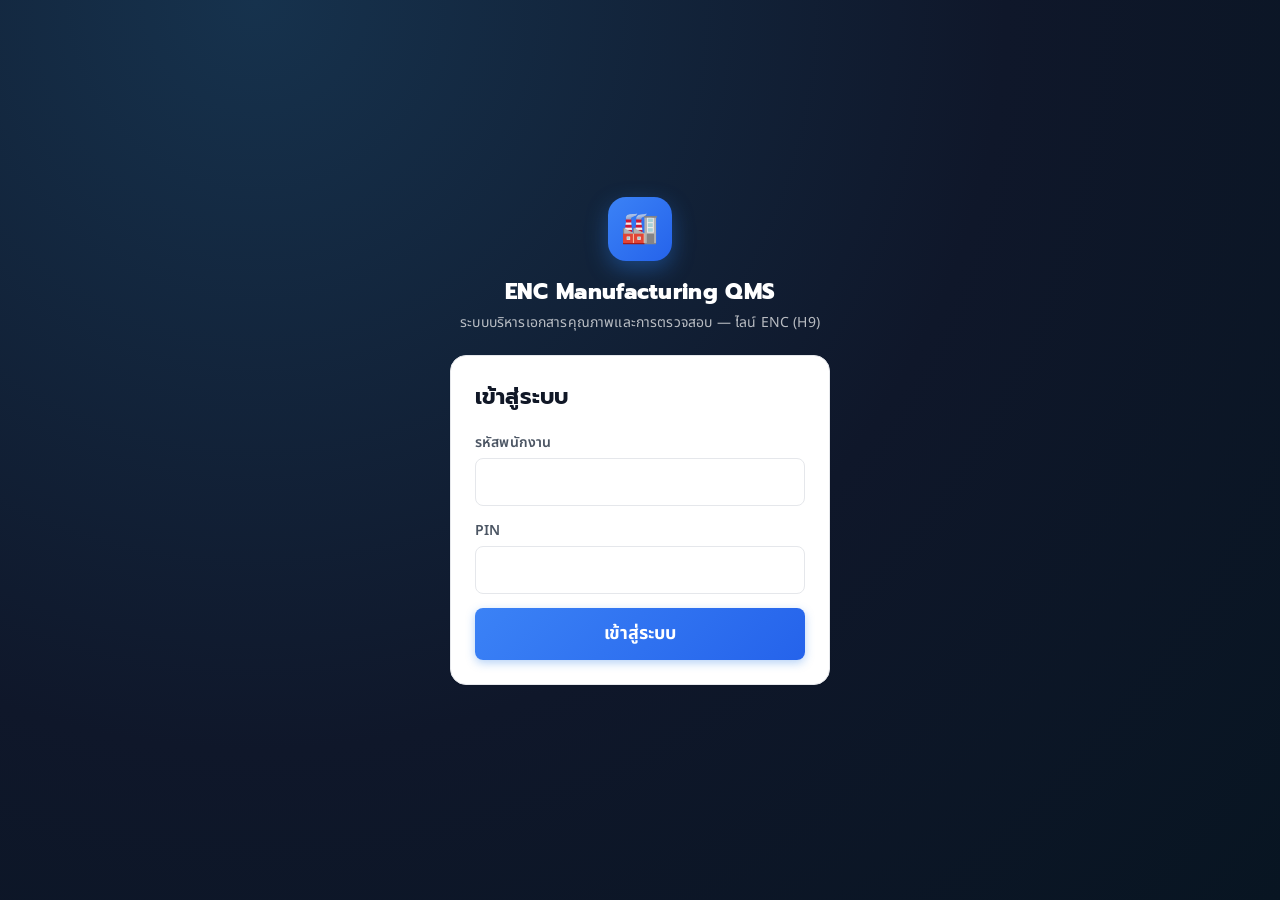
==== commit 0ccde1ff: "Modern SaaS UI: Dashboard วิเคราะห์ + Notification + จัดการผู้ใช้ + ธีมใหม่ทั้งระบบ ยกระดับ UI จากโป" ====
--- a/index.html
+++ b/index.html
@@ -6,7 +6,7 @@
 <title>ENC Manufacturing QMS — เข้าสู่ระบบ</title>
 <link rel="preconnect" href="https://fonts.googleapis.com">
 <link rel="preconnect" href="https://fonts.gstatic.com" crossorigin>
-<link href="https://fonts.googleapis.com/css2?family=Sarabun:wght@400;500;600;700&display=swap" rel="stylesheet">
+<link href="https://fonts.googleapis.com/css2?family=Noto+Sans+Thai:wght@400;500;600;700&family=Prompt:wght@500;600;700&display=swap" rel="stylesheet">
 <link rel="stylesheet" href="css/app.css">
 <style>
   .login-shell {
@@ -23,7 +23,6 @@
   .login-brand h1 { font-size: 22px; margin: 0 0 4px; font-weight: 800; letter-spacing: .3px; }
   .login-brand p { margin: 0; font-size: 14px; opacity: .7; }
   .login-card { width: 100%; max-width: 380px; }
-  #step-form.card { max-width: 480px; margin: 40px auto 0; }
 </style>
 </head>
 <body class="login-body">
@@ -35,8 +34,7 @@
     <p>ระบบบริหารเอกสารคุณภาพและการตรวจสอบ — ไลน์ ENC (H9)</p>
   </div>
 
-  <!-- ===== ขั้น 1: Login ===== -->
-  <section id="step-login" class="card login-card" style="display:none">
+  <section id="step-login" class="card login-card">
     <h2>เข้าสู่ระบบ</h2>
     <label class="field">
       <span>รหัสพนักงาน</span>
@@ -50,64 +48,10 @@
   </section>
 </main>
 
-<main class="container" id="post-login-shell" style="display:none">
-  <header class="app-bar" style="position:static;margin:-20px -16px 20px;border-radius:0 0 var(--radius-lg) var(--radius-lg)">
-    <div class="app-title">🏭 ENC Manufacturing QMS</div>
-    <div class="app-user" id="app-user">
-      <span id="user-name"></span>
-      <button type="button" class="btn-small" onclick="Auth.logoutAndRedirect()">ออกจากระบบ</button>
-    </div>
-  </header>
-
-  <!-- ===== ขั้น 2: เลือกฟอร์ม ===== -->
-  <section id="step-form" class="card" style="display:none">
-    <a href="dashboard.html" class="btn-primary btn-block" style="margin-bottom:14px">🏭 Document Center (เลือกไลน์ → สถานี → เอกสาร)</a>
-    <h2>เลือกฟอร์ม (ทางลัดแบบเดิม)</h2>
-    <div id="form-list" class="big-choice-list"></div>
-    <div class="nav-links">
-      <a href="records.html" class="btn-secondary btn-block">📋 ค้นหาบันทึก / คิวรออนุมัติ</a>
-    </div>
-  </section>
-
-  <!-- ===== ขั้น 3: เลือกสถานี (log-sheet) หรือกรอก header (single-record) ===== -->
-  <section id="step-detail" class="card" style="display:none">
-    <h2 id="detail-title"></h2>
-    <div id="station-list" class="big-choice-list" style="display:none"></div>
-    <div id="header-form" style="display:none"></div>
-    <button type="button" class="btn-primary btn-block" id="btn-start" style="display:none">เริ่มกรอกฟอร์ม ▶</button>
-    <button type="button" class="btn-secondary btn-block" id="btn-back">◀ ย้อนกลับ</button>
-  </section>
-
-</main>
-
 <script src="js/config.js"></script>
 <script src="js/api.js"></script>
 <script src="js/auth.js"></script>
 <script>
-// ---------------- flow หน้าแรก ----------------
-let selectedForm = null;
-let selectedTemplate = null;
-
-function show(stepId) {
-  document.getElementById('login-shell').style.display = stepId === 'step-login' ? 'flex' : 'none';
-  document.getElementById('post-login-shell').style.display = stepId === 'step-login' ? 'none' : 'block';
-  ['step-login', 'step-form', 'step-detail'].forEach(function (id) {
-    document.getElementById(id).style.display = id === stepId ? 'block' : 'none';
-  });
-}
-
-function refreshUserBar() {
-  const user = Auth.currentUser();
-  const bar = document.getElementById('app-user');
-  if (user) {
-    document.getElementById('user-name').textContent = user.name + ' (' + user.role + ')';
-    bar.style.display = 'flex';
-  } else {
-    bar.style.display = 'none';
-  }
-}
-
-// ----- login -----
 document.getElementById('btn-login').addEventListener('click', async function () {
   const empId = document.getElementById('login-employee-id').value.trim();
   const pin = document.getElementById('login-pin').value.trim();
@@ -115,10 +59,7 @@
   Loading.show('กำลังเข้าสู่ระบบ...');
   try {
     await Auth.login(empId, pin);
-    Loading.hide();
-    refreshUserBar();
-    renderFormList();
-    show('step-form');
+    location.href = 'home.html';
   } catch (err) {
     Loading.hide();
     showToast('เข้าสู่ระบบไม่สำเร็จ: ' + err.message, 'error');
@@ -128,114 +69,7 @@
   if (e.key === 'Enter') document.getElementById('btn-login').click();
 });
 
-// ----- เลือกฟอร์ม -----
-function renderFormList() {
-  const el = document.getElementById('form-list');
-  el.innerHTML = '';
-  CONFIG.FORMS.forEach(function (f) {
-    const btn = document.createElement('button');
-    btn.type = 'button';
-    btn.className = 'btn-choice';
-    btn.innerHTML = '<b>' + f.title + '</b><br><small>' + (f.mode === 'log-sheet' ? 'Checklist ประจำสถานี (ทั้งกะ)' : 'ตรวจชิ้นงานตัวแรก (1 แผ่น = 1 การตรวจ)') + '</small>';
-    btn.addEventListener('click', function () { selectForm(f); });
-    el.appendChild(btn);
-  });
-}
-
-async function selectForm(form) {
-  selectedForm = form;
-  Loading.show('กำลังโหลดฟอร์ม...');
-  try {
-    selectedTemplate = await loadTemplate(form.form_id);
-  } catch (err) {
-    Loading.hide();
-    showToast(err.message, 'error');
-    return;
-  }
-  Loading.hide();
-  document.getElementById('detail-title').textContent = form.title;
-  const stationList = document.getElementById('station-list');
-  const headerForm = document.getElementById('header-form');
-  const btnStart = document.getElementById('btn-start');
-
-  if (selectedTemplate.mode === 'log-sheet') {
-    // เลือกสถานีก่อน แล้วค่อยกรอก header
-    stationList.style.display = 'grid';
-    headerForm.style.display = 'none';
-    btnStart.style.display = 'none';
-    stationList.innerHTML = '';
-    (selectedTemplate.stations || []).forEach(function (st) {
-      const b = document.createElement('button');
-      b.type = 'button';
-      b.className = 'btn-choice btn-station';
-      b.textContent = 'สถานี ' + st;
-      b.addEventListener('click', function () { renderHeaderForm(st); });
-      stationList.appendChild(b);
-    });
-  } else {
-    stationList.style.display = 'none';
-    renderHeaderForm(null);
-  }
-  show('step-detail');
-}
-
-function renderHeaderForm(station) {
-  const headerForm = document.getElementById('header-form');
-  const btnStart = document.getElementById('btn-start');
-  headerForm.style.display = 'block';
-  btnStart.style.display = 'block';
-  btnStart.dataset.station = station == null ? '' : station;
-  document.getElementById('station-list').style.display = 'none';
-
-  let html = station != null ? '<div class="selected-station">สถานี: <b>' + station + '</b></div>' : '';
-  const today = new Date().toISOString().slice(0, 10);
-  (selectedTemplate.header_fields || []).forEach(function (f) {
-    if (f.key === 'time') return; // เวลา entry กรอกในหน้า fill
-    html += '<label class="field"><span>' + f.label + (f.required ? ' *' : '') + '</span>';
-    if (f.type === 'select') {
-      html += '<select data-header-key="' + f.key + '">' +
-        '<option value="">— เลือก —</option>' +
-        f.options.map(function (o) { return '<option>' + o + '</option>'; }).join('') +
-        '</select>';
-    } else if (f.type === 'date') {
-      html += '<input type="date" data-header-key="' + f.key + '" value="' + today + '">';
-    } else {
-      html += '<input type="text" data-header-key="' + f.key + '" value="' + (f.default || '') + '">';
-    }
-    html += '</label>';
-  });
-  headerForm.innerHTML = html;
-}
-
-document.getElementById('btn-start').addEventListener('click', function () {
-  const header = {};
-  let missing = null;
-  document.querySelectorAll('#header-form [data-header-key]').forEach(function (input) {
-    header[input.dataset.headerKey] = input.value.trim();
-  });
-  (selectedTemplate.header_fields || []).forEach(function (f) {
-    if (f.key === 'time') return;
-    if (f.required && !header[f.key]) missing = missing || f.label;
-  });
-  if (missing) { showToast('กรุณากรอก: ' + missing, 'error'); return; }
-  sessionStorage.setItem('fp_fill_context', JSON.stringify({
-    form_id: selectedForm.form_id,
-    station: this.dataset.station || null,
-    header: header
-  }));
-  location.href = 'fill.html';
-});
-
-document.getElementById('btn-back').addEventListener('click', function () { show('step-form'); });
-
-// ----- เริ่มต้น -----
-refreshUserBar();
-if (Auth.isLoggedIn()) {
-  renderFormList();
-  show('step-form');
-} else {
-  show('step-login');
-}
+if (Auth.isLoggedIn()) location.href = 'home.html';
 </script>
 </body>
 </html>
--- a/css/app.css
+++ b/css/app.css
@@ -6,57 +6,134 @@
    ======================================================== */
 
 :root {
-  /* ---- แบรนด์: กลุ่มโรงงาน ENC ---- */
-  --ink-900: #0b1f33;
-  --ink-800: #12293f;
-  --ink-700: #1a3a56;
-  --brand-600: #1d5fa8;
-  --brand-500: #2b7de9;
-  --brand-400: #5b9df5;
-  --brand-100: #e8f1fd;
+  /* ---- แบรนด์: กลุ่มโรงงาน ENC (Modern SaaS tone) ---- */
+  --ink-900: #0f172a;
+  --ink-800: #1e293b;
+  --ink-700: #334155;
+  --ink-600: #475569;
+  --ink-500: #64748b;
+  --ink-200: #cbd5e1;
+  --ink-50:  #f1f5f9;
+  --brand-900: #1e3a8a;
+  --brand-700: #1d4ed8;
+  --brand-600: #2563eb;
+  --brand-500: #3b82f6;
+  --brand-400: #60a5fa;
+  --brand-100: #eff6ff;
 
   /* ---- behavior ของเอกสาร (ใช้สม่ำเสมอทั้งระบบ) ---- */
-  --beh-form: #2b7de9;      /* กรอก/ตรวจ/อนุมัติ */
-  --beh-form-bg: #e8f1fd;
-  --beh-file: #0e9f6e;      /* ดู/อ้างอิง */
-  --beh-file-bg: #e6f8f1;
-  --beh-recovery: #e0710d;  /* แก้ไข/ติดตาม */
-  --beh-recovery-bg: #fdf0e3;
+  --beh-form: #2563eb;      /* กรอก/ตรวจ/อนุมัติ */
+  --beh-form-bg: #eff6ff;
+  --beh-file: #059669;      /* ดู/อ้างอิง */
+  --beh-file-bg: #ecfdf5;
+  --beh-recovery: #d97706;  /* แก้ไข/ติดตาม */
+  --beh-recovery-bg: #fffbeb;
 
   /* ---- สถานะ ---- */
-  --ok: #1e9e5a;
-  --warn: #e0710d;
-  --danger: #d94545;
-  --pending: #d99a1b;
-  --neutral: #7c8a99;
+  --ok: #16a34a;
+  --ok-bg: #f0fdf4;
+  --warn: #d97706;
+  --warn-bg: #fffbeb;
+  --danger: #dc2626;
+  --danger-bg: #fef2f2;
+  --pending: #ca8a04;
+  --neutral: #6b7280;
 
   /* ---- กลาง ---- */
   --surface: #ffffff;
-  --canvas: #f2f5f9;
-  --canvas-alt: #e9eef4;
-  --border: #dce3ea;
-  --text: #1c2a38;
-  --text-soft: #5b6b7c;
-  --text-faint: #8a97a5;
+  --canvas: #f9fafb;
+  --canvas-alt: #f3f4f6;
+  --border: #e5e7eb;
+  --text: #111827;
+  --text-soft: #4b5563;
+  --text-faint: #9ca3af;
 
   --radius-sm: 8px;
   --radius-md: 12px;
-  --radius-lg: 18px;
-  --shadow-sm: 0 1px 2px rgba(15, 35, 60, .06), 0 1px 1px rgba(15, 35, 60, .04);
-  --shadow-md: 0 4px 14px rgba(15, 35, 60, .09);
-  --shadow-lift: 0 10px 24px rgba(15, 35, 60, .14);
+  --radius-lg: 16px;
+  --shadow-sm: 0 1px 2px rgba(16, 24, 40, .05);
+  --shadow-md: 0 4px 12px rgba(16, 24, 40, .08), 0 1px 3px rgba(16, 24, 40, .05);
+  --shadow-lift: 0 12px 28px rgba(16, 24, 40, .12), 0 4px 10px rgba(16, 24, 40, .06);
+
+  /* ---- role badge (RBAC) ---- */
+  --role-admin: #7c3aed;    --role-admin-bg: #f3e8ff;
+  --role-leader: #2563eb;   --role-leader-bg: #eff6ff;
+  --role-qi: #0d9488;       --role-qi-bg: #f0fdfa;
+  --role-operator: #6b7280; --role-operator-bg: #f3f4f6;
+  --role-other: #d97706;    --role-other-bg: #fffbeb;
 }
 
 * { box-sizing: border-box; }
 
 body {
   margin: 0;
-  font-family: 'Sarabun', sans-serif;
-  font-size: 17px;
+  font-family: 'Noto Sans Thai', 'Sarabun', system-ui, sans-serif;
+  font-size: 16px;
   background: var(--canvas);
   color: var(--text);
   -webkit-font-smoothing: antialiased;
-}
+  letter-spacing: .01em;
+}
+h1, h2, h3, .form-title, .app-title, .brand-text { font-family: 'Prompt', 'Noto Sans Thai', sans-serif; }
+
+/* ================= App Shell: sidebar navigation ================= */
+:root { --sidebar-w: 232px; --sidebar-w-collapsed: 68px; }
+
+body.has-shell { padding-left: var(--sidebar-w); }
+@media (max-width: 900px) { body.has-shell { padding-left: var(--sidebar-w-collapsed); } }
+
+.app-sidebar {
+  position: fixed; top: 0; left: 0; bottom: 0; width: var(--sidebar-w); z-index: 40;
+  background: linear-gradient(180deg, var(--ink-900), #081524 100%);
+  display: flex; flex-direction: column;
+  box-shadow: 2px 0 12px rgba(8, 20, 35, .2);
+}
+@media (max-width: 900px) { .app-sidebar { width: var(--sidebar-w-collapsed); } }
+
+.sidebar-brand {
+  display: flex; align-items: center; gap: 10px; padding: 18px 16px;
+  color: #fff; text-decoration: none; border-bottom: 1px solid rgba(255,255,255,.08);
+}
+.sidebar-brand .logo { font-size: 24px; line-height: 1; }
+.sidebar-brand .brand-text { font-weight: 800; font-size: 16px; letter-spacing: .2px; }
+@media (max-width: 900px) { .sidebar-brand .brand-text { display: none; } }
+
+.sidebar-nav { flex: 1; overflow-y: auto; padding: 10px 10px; display: flex; flex-direction: column; gap: 3px; }
+.sidebar-link {
+  display: flex; align-items: center; gap: 12px; padding: 11px 12px; border-radius: var(--radius-sm);
+  color: rgba(255,255,255,.72); text-decoration: none; font-size: 15px; font-weight: 600;
+  white-space: nowrap; overflow: hidden;
+}
+.sidebar-link:hover { background: rgba(255,255,255,.07); color: #fff; }
+.sidebar-link.active { background: linear-gradient(135deg, var(--brand-500), var(--brand-600)); color: #fff; box-shadow: 0 2px 8px rgba(43,125,233,.35); }
+.sidebar-link .icon { font-size: 18px; width: 22px; text-align: center; flex-shrink: 0; }
+.sidebar-link .label { overflow: hidden; text-overflow: ellipsis; }
+@media (max-width: 900px) { .sidebar-link .label { display: none; } .sidebar-link { justify-content: center; padding: 12px 0; } .sidebar-link .icon { width: auto; } }
+
+.sidebar-section-label {
+  padding: 14px 12px 4px; font-size: 11px; font-weight: 700; letter-spacing: .6px;
+  text-transform: uppercase; color: rgba(255,255,255,.35);
+}
+@media (max-width: 900px) { .sidebar-section-label { display: none; } }
+
+.sidebar-footer { padding: 12px; border-top: 1px solid rgba(255,255,255,.08); }
+.sidebar-user { display: flex; align-items: center; gap: 10px; padding: 8px 10px; margin-bottom: 6px; }
+.sidebar-user .avatar {
+  width: 34px; height: 34px; border-radius: 50%; background: var(--brand-500); color: #fff;
+  display: flex; align-items: center; justify-content: center; font-weight: 800; font-size: 14px; flex-shrink: 0;
+}
+.sidebar-user .who { overflow: hidden; }
+.sidebar-user .who .name { color: #fff; font-size: 14px; font-weight: 700; white-space: nowrap; overflow: hidden; text-overflow: ellipsis; }
+.sidebar-user .who .role { color: rgba(255,255,255,.5); font-size: 12px; }
+@media (max-width: 900px) { .sidebar-user .who { display: none; } }
+.sidebar-refresh, .sidebar-logout {
+  display: flex; align-items: center; justify-content: center; gap: 8px; width: 100%;
+  padding: 10px; border-radius: var(--radius-sm); border: 1px solid rgba(255,255,255,.14);
+  background: rgba(255,255,255,.05); color: rgba(255,255,255,.85); font-family: inherit; font-size: 14px;
+  font-weight: 700; cursor: pointer; margin-bottom: 8px;
+}
+.sidebar-refresh:hover, .sidebar-logout:hover { background: rgba(255,255,255,.12); }
+@media (max-width: 900px) { .sidebar-refresh span.label, .sidebar-logout span.label { display: none; } }
 
 /* ================= App Bar ================= */
 .app-bar {
@@ -125,10 +202,10 @@
 }
 .btn-small:hover, .btn-small:active { background: rgba(255,255,255,.24); }
 /* btn-small ใช้นอก app-bar (พื้นสว่าง) ต้องกลับสี */
-.card .btn-small, .doc-actions .btn-small, main .btn-small:not(.app-bar *) {
+.card .btn-small, .doc-actions .btn-small, main .btn-small:not(.app-bar *), .modal-box .btn-small {
   background: var(--canvas-alt); color: var(--text); border-color: var(--border);
 }
-.card .btn-small:hover { background: var(--border); }
+.card .btn-small:hover, .modal-box .btn-small:hover { background: var(--border); }
 
 /* ================= เลือกตัวเลือกใหญ่ (ไลน์ / สถานี / ฟอร์ม) ================= */
 .big-choice-list { display: grid; grid-template-columns: 1fr; gap: 14px; margin-bottom: 10px; }
@@ -146,8 +223,6 @@
 .btn-choice b { font-size: 19px; color: var(--ink-800); }
 .btn-choice small { font-weight: 400; color: var(--text-faint); font-size: 14px; }
 
-#station-list { grid-template-columns: repeat(auto-fill, minmax(150px, 1fr)); }
-.btn-station { text-align: center; min-height: 68px; align-items: center; justify-content: center; }
 .selected-station { font-size: 18px; margin-bottom: 12px; color: var(--text-soft); }
 .selected-station b { color: var(--ink-800); }
 .nav-links { margin-top: 18px; }
@@ -209,6 +284,19 @@
   width: 100%; min-height: 46px; font-family: inherit; font-size: 16px;
   padding: 8px 12px; border: 1.5px solid var(--border); border-radius: var(--radius-sm);
 }
+.text-field input[readonly] { background: var(--canvas-alt); color: var(--text-soft); }
+
+.station-sig-block { margin: 16px 0 4px; padding-top: 14px; border-top: 1.5px dashed var(--border); }
+.station-sig-label { font-size: 13px; color: var(--text-faint); font-weight: 600; margin-bottom: 6px; }
+.station-sig-pad-wrap {
+  position: relative; height: 100px; border: 1.5px solid var(--border); border-radius: var(--radius-sm);
+  background: #fbfcfd;
+}
+.station-sig-canvas { width: 100%; height: 100%; display: block; touch-action: none; cursor: crosshair; }
+.station-sig-clear {
+  position: absolute; right: 6px; bottom: 6px; z-index: 2; font-size: 11px; padding: 3px 9px; min-height: 26px;
+}
+
 .check-group { margin: 8px 0; }
 .check-field { font-size: 16px; margin-right: 16px; }
 .check-field input { width: 22px; height: 22px; vertical-align: middle; }
@@ -278,6 +366,7 @@
 .record-table th, .record-table td { padding: 11px 10px; border-bottom: 1px solid var(--border); text-align: left; white-space: nowrap; }
 .record-table th { background: var(--canvas); font-weight: 700; color: var(--text-soft); font-size: 13px; text-transform: uppercase; letter-spacing: .3px; }
 .record-table tbody tr:hover { background: var(--brand-100); }
+.manage-actions { display: flex; gap: 6px; flex-wrap: nowrap; }
 .record-link { color: var(--brand-600); font-weight: 700; text-decoration: none; }
 .status-badge { color: #fff; padding: 4px 12px; border-radius: 999px; font-size: 12.5px; font-weight: 700; }
 .nok-flag { color: #fff; background: var(--danger); padding: 3px 10px; border-radius: 999px; font-size: 11.5px; font-weight: 800; }
@@ -302,8 +391,22 @@
 .btn-reject { background: linear-gradient(135deg, #ef4444, var(--danger)); }
 
 /* ================= Document Center (dashboard/viewer) ================= */
+.nav-row { display: flex; align-items: center; gap: 14px; margin: 6px 0 18px; flex-wrap: wrap; }
+.btn-nav-back {
+  display: none; align-items: center; gap: 9px; flex-shrink: 0;
+  min-height: 56px; padding: 14px 26px 14px 20px; font-size: 17px; font-weight: 800;
+  color: #fff; background: linear-gradient(135deg, var(--brand-500), var(--brand-600));
+  border: none; border-radius: 999px; cursor: pointer; font-family: inherit;
+  box-shadow: 0 3px 10px rgba(43, 125, 233, .35); transition: box-shadow .15s, transform .08s;
+}
+.btn-nav-back .back-arrow {
+  display: inline-flex; align-items: center; justify-content: center;
+  width: 26px; height: 26px; border-radius: 50%; background: rgba(255,255,255,.22); font-size: 14px;
+}
+.btn-nav-back:active { transform: translateY(1px); box-shadow: 0 1px 4px rgba(43, 125, 233, .35); }
+
 .crumbs {
-  font-size: 15px; margin-bottom: 16px; display: flex; align-items: center; gap: 6px;
+  font-size: 14.5px; display: flex; align-items: center; gap: 6px;
   color: var(--text-faint); flex-wrap: wrap;
 }
 .crumbs a { color: var(--brand-600); text-decoration: none; font-weight: 700; }
@@ -346,12 +449,24 @@
   padding: 4px 12px; border-radius: 999px;
 }
 
-.station-grid { grid-template-columns: repeat(auto-fill, minmax(150px, 1fr)); }
+.btn-doc-category { display: flex; flex-direction: column; align-items: center; gap: 4px; padding: 22px 16px; }
+.cat-icon-lg {
+  font-size: 32px; width: 60px; height: 60px; line-height: 60px; text-align: center;
+  border-radius: 16px; background: var(--brand-100); margin-bottom: 6px;
+}
+
+.station-grid { grid-template-columns: repeat(auto-fill, minmax(168px, 1fr)); gap: 16px; }
+.btn-station {
+  display: flex; flex-direction: column; align-items: center; justify-content: center; gap: 8px;
+  min-height: 128px; padding: 20px 14px;
+}
 .btn-station .station-num {
   display: inline-flex; align-items: center; justify-content: center;
-  width: 34px; height: 34px; border-radius: 50%; background: var(--brand-100); color: var(--brand-600);
-  font-weight: 800; font-size: 15px; margin-bottom: 4px;
-}
+  width: 54px; height: 54px; border-radius: 50%; background: var(--brand-100); color: var(--brand-600);
+  font-weight: 800; font-size: 22px;
+}
+.btn-station .station-name { font-size: 17.5px; font-weight: 800; color: var(--ink-800); }
+.btn-station small { font-size: 14px; }
 
 /* ---- Document Card: สีตาม behavior (form/file/recovery) ---- */
 .doc-card {
@@ -440,3 +555,186 @@
 .toast.show { opacity: 1; }
 .toast-error { background: linear-gradient(135deg, #ef4444, var(--danger)); }
 .toast-success { background: linear-gradient(135deg, #22c55e, var(--ok)); }
+
+/* ================= Topbar (แถบบนสุดทุกหน้าหลังล็อกอิน) ================= */
+.app-topbar {
+  position: sticky; top: 0; z-index: 35;
+  background: rgba(255,255,255,.92); backdrop-filter: blur(8px);
+  border-bottom: 1px solid var(--border);
+  display: flex; align-items: center; gap: 14px;
+  padding: 0 22px; min-height: 60px;
+}
+.topbar-title { font-family: 'Prompt', 'Noto Sans Thai', sans-serif; font-weight: 700; font-size: 18px; color: var(--ink-900); flex: 1; display: flex; align-items: center; gap: 10px; }
+.topbar-title .crumb-sep { color: var(--text-faint); font-weight: 400; }
+.topbar-actions { display: flex; align-items: center; gap: 10px; }
+
+/* ---- กระดิ่งแจ้งเตือน + ping ---- */
+.notif-bell {
+  position: relative; width: 42px; height: 42px; border-radius: 50%;
+  border: 1px solid var(--border); background: var(--surface); cursor: pointer;
+  display: flex; align-items: center; justify-content: center; font-size: 19px;
+  transition: background .15s, box-shadow .15s;
+}
+.notif-bell:hover { background: var(--canvas-alt); box-shadow: var(--shadow-sm); }
+.notif-dot {
+  position: absolute; top: 7px; right: 8px; width: 9px; height: 9px; border-radius: 50%;
+  background: var(--danger); border: 2px solid #fff; display: none;
+}
+.notif-dot.on { display: block; }
+.notif-dot.on::after {
+  content: ''; position: absolute; inset: -4px; border-radius: 50%;
+  border: 2px solid var(--danger); opacity: .6; animation: notif-ping 1.6s ease-out infinite;
+}
+@keyframes notif-ping { 0% { transform: scale(.5); opacity: .7; } 80%, 100% { transform: scale(1.6); opacity: 0; } }
+
+/* ---- Notification Drawer (สไลด์จากขวา) ---- */
+.notif-backdrop {
+  position: fixed; inset: 0; background: rgba(15, 23, 42, .35); z-index: 60;
+  opacity: 0; pointer-events: none; transition: opacity .2s;
+}
+.notif-backdrop.open { opacity: 1; pointer-events: auto; }
+.notif-drawer {
+  position: fixed; top: 0; right: 0; bottom: 0; width: min(400px, 92vw); z-index: 61;
+  background: var(--surface); box-shadow: var(--shadow-lift);
+  transform: translateX(105%); transition: transform .25s cubic-bezier(.4,0,.2,1);
+  display: flex; flex-direction: column;
+}
+.notif-drawer.open { transform: translateX(0); }
+.notif-head {
+  display: flex; align-items: center; justify-content: space-between;
+  padding: 16px 20px; border-bottom: 1px solid var(--border);
+}
+.notif-head h3 { margin: 0; font-size: 17px; }
+.notif-head .btn-small { min-height: 34px; padding: 5px 12px; font-size: 13px; background: var(--canvas-alt); color: var(--text); border: 1px solid var(--border); }
+.notif-list { flex: 1; overflow-y: auto; padding: 10px 14px 24px; }
+.notif-item {
+  display: flex; gap: 12px; padding: 13px 12px; border-radius: var(--radius-md);
+  margin-bottom: 6px; background: var(--surface); border: 1px solid transparent;
+}
+.notif-item.unread { background: var(--brand-100); border-color: #dbeafe; }
+.notif-item .n-icon {
+  width: 38px; height: 38px; min-width: 38px; border-radius: 10px; font-size: 17px;
+  display: flex; align-items: center; justify-content: center;
+  background: var(--canvas-alt);
+}
+.notif-item[data-type="nok"] .n-icon { background: var(--danger-bg); }
+.notif-item[data-type="rejected"] .n-icon { background: var(--danger-bg); }
+.notif-item[data-type="approved"] .n-icon { background: var(--ok-bg); }
+.notif-item[data-type="approval"] .n-icon { background: var(--warn-bg); }
+.notif-item .n-body { flex: 1; min-width: 0; }
+.notif-item .n-title { font-weight: 700; font-size: 14.5px; color: var(--ink-900); }
+.notif-item .n-text { font-size: 13.5px; color: var(--text-soft); margin-top: 1px; }
+.notif-item .n-meta { font-size: 12px; color: var(--text-faint); margin-top: 3px; display: flex; gap: 8px; align-items: center; }
+.n-personal {
+  display: inline-block; font-size: 10.5px; font-weight: 800; letter-spacing: .3px;
+  background: var(--role-admin-bg); color: var(--role-admin); padding: 1px 8px; border-radius: 999px;
+}
+.notif-empty { text-align: center; color: var(--text-faint); padding: 48px 20px; font-size: 14.5px; }
+
+/* ================= KPI Cards (Dashboard) ================= */
+.kpi-grid { display: grid; grid-template-columns: repeat(auto-fit, minmax(210px, 1fr)); gap: 14px; margin-bottom: 18px; }
+.kpi-card {
+  background: var(--surface); border: 1px solid var(--border); border-radius: var(--radius-lg);
+  padding: 18px 20px; box-shadow: var(--shadow-sm); display: flex; gap: 14px; align-items: flex-start;
+  text-decoration: none; color: var(--text); transition: box-shadow .15s, transform .1s;
+}
+a.kpi-card:hover { box-shadow: var(--shadow-md); transform: translateY(-1px); }
+.kpi-icon {
+  width: 46px; height: 46px; min-width: 46px; border-radius: 12px; font-size: 21px;
+  display: flex; align-items: center; justify-content: center; background: var(--brand-100);
+}
+.kpi-card.k-ok .kpi-icon { background: var(--ok-bg); }
+.kpi-card.k-warn .kpi-icon { background: var(--warn-bg); }
+.kpi-card.k-danger .kpi-icon { background: var(--danger-bg); }
+.kpi-label { font-size: 13px; color: var(--text-soft); font-weight: 600; }
+.kpi-value { font-family: 'Prompt', sans-serif; font-size: 30px; font-weight: 700; line-height: 1.15; color: var(--ink-900); }
+.kpi-card.k-danger .kpi-value { color: var(--danger); }
+.kpi-sub { font-size: 12px; color: var(--text-faint); margin-top: 2px; }
+
+/* ---- Chart cards ---- */
+.chart-row { display: grid; grid-template-columns: minmax(260px, 340px) 1fr; gap: 14px; margin-bottom: 18px; }
+@media (max-width: 900px) { .chart-row { grid-template-columns: 1fr; } }
+.chart-card {
+  background: var(--surface); border: 1px solid var(--border); border-radius: var(--radius-lg);
+  box-shadow: var(--shadow-sm); padding: 18px 20px;
+}
+.chart-card h3 { margin: 0 0 4px; font-size: 15.5px; color: var(--ink-900); }
+.chart-card .chart-sub { font-size: 12.5px; color: var(--text-faint); margin-bottom: 12px; }
+.chart-wrap { position: relative; height: 240px; }
+.chart-filters { display: flex; gap: 8px; margin-bottom: 10px; flex-wrap: wrap; }
+.chart-filters select {
+  font-family: inherit; font-size: 13.5px; padding: 7px 12px; min-height: 38px;
+  border: 1px solid var(--border); border-radius: var(--radius-sm); background: var(--surface); color: var(--text);
+}
+.donut-center {
+  position: absolute; inset: 0; display: flex; flex-direction: column;
+  align-items: center; justify-content: center; pointer-events: none;
+}
+.donut-center b { font-family: 'Prompt', sans-serif; font-size: 30px; color: var(--ink-900); }
+.donut-center span { font-size: 12px; color: var(--text-faint); }
+
+/* ---- Recent Activity ---- */
+.activity-list { display: flex; flex-direction: column; }
+.activity-item {
+  display: flex; align-items: center; gap: 12px; padding: 12px 6px;
+  border-bottom: 1px solid var(--canvas-alt); font-size: 14.5px;
+}
+.activity-item:last-child { border-bottom: none; }
+.activity-ic {
+  width: 36px; height: 36px; min-width: 36px; border-radius: 10px; font-size: 16px;
+  display: flex; align-items: center; justify-content: center; background: var(--canvas-alt);
+}
+.activity-item.a-nok .activity-ic { background: var(--danger-bg); }
+.activity-item.a-done .activity-ic { background: var(--ok-bg); }
+.activity-main { flex: 1; min-width: 0; }
+.activity-main b { color: var(--ink-900); }
+.activity-main .a-sub { font-size: 12.5px; color: var(--text-faint); }
+.activity-time { font-size: 12px; color: var(--text-faint); white-space: nowrap; }
+
+/* ================= Role badge + Toggle + Users table ================= */
+.role-badge {
+  display: inline-block; font-size: 12px; font-weight: 700; padding: 3px 12px; border-radius: 999px;
+  background: var(--role-other-bg); color: var(--role-other);
+}
+.role-badge[data-role="Admin"] { background: var(--role-admin-bg); color: var(--role-admin); }
+.role-badge[data-role="Leader"] { background: var(--role-leader-bg); color: var(--role-leader); }
+.role-badge[data-role="QI"], .role-badge[data-role="QA"] { background: var(--role-qi-bg); color: var(--role-qi); }
+.role-badge[data-role="Operator"] { background: var(--role-operator-bg); color: var(--role-operator); }
+
+.avatar-sm {
+  width: 38px; height: 38px; min-width: 38px; border-radius: 50%;
+  display: inline-flex; align-items: center; justify-content: center;
+  font-weight: 700; font-size: 14px; color: #fff;
+  background: linear-gradient(135deg, var(--brand-500), var(--brand-700));
+}
+
+.toggle {
+  position: relative; width: 44px; height: 24px; border-radius: 999px; border: none; cursor: pointer;
+  background: var(--ink-200); transition: background .18s; flex-shrink: 0; padding: 0;
+}
+.toggle::after {
+  content: ''; position: absolute; top: 2px; left: 2px; width: 20px; height: 20px; border-radius: 50%;
+  background: #fff; box-shadow: 0 1px 3px rgba(0,0,0,.25); transition: left .18s;
+}
+.toggle.on { background: var(--ok); }
+.toggle.on::after { left: 22px; }
+.toggle:disabled { opacity: .5; cursor: not-allowed; }
+
+.user-cell { display: flex; align-items: center; gap: 12px; }
+.user-cell .u-name { font-weight: 700; color: var(--ink-900); }
+.user-cell .u-id { font-size: 12.5px; color: var(--text-faint); }
+
+/* ================= A4 Paper frame (Document Viewer) ================= */
+.paper-stage {
+  background: var(--canvas-alt); border-radius: var(--radius-lg); padding: 26px;
+  display: flex; justify-content: center; border: 1px solid var(--border);
+}
+.paper-a4 {
+  background: #fff; width: 100%; max-width: 820px; aspect-ratio: 210/297;
+  box-shadow: 0 8px 30px rgba(16,24,40,.18), 0 2px 8px rgba(16,24,40,.08);
+  border-radius: 4px; overflow: hidden;
+}
+.paper-a4 iframe, .paper-a4 img { width: 100%; height: 100%; border: none; display: block; object-fit: contain; }
+
+/* หน้าใน shell ใช้ topbar แล้ว — ซ่อนแบนเนอร์ .app-bar เดิม (กินพื้นที่โดยไม่จำเป็น) */
+body.has-shell .app-bar { display: none; }
